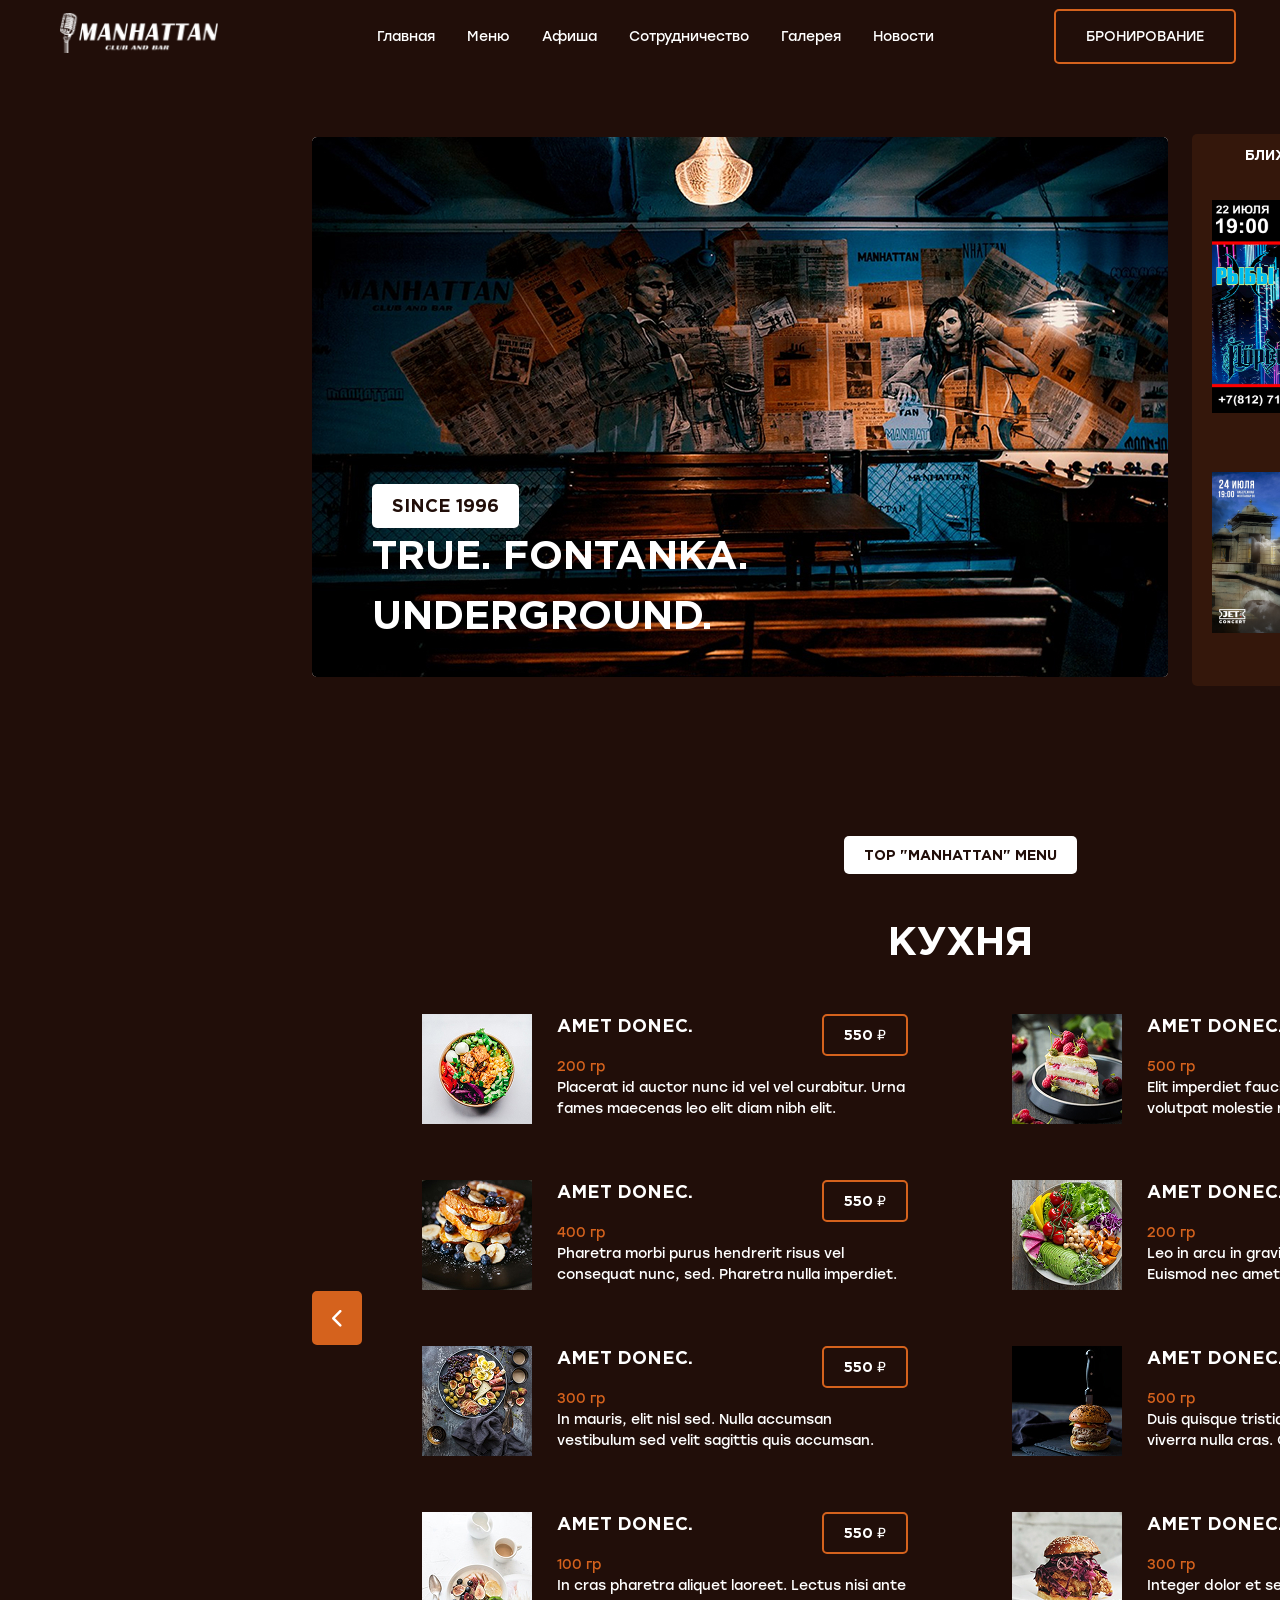
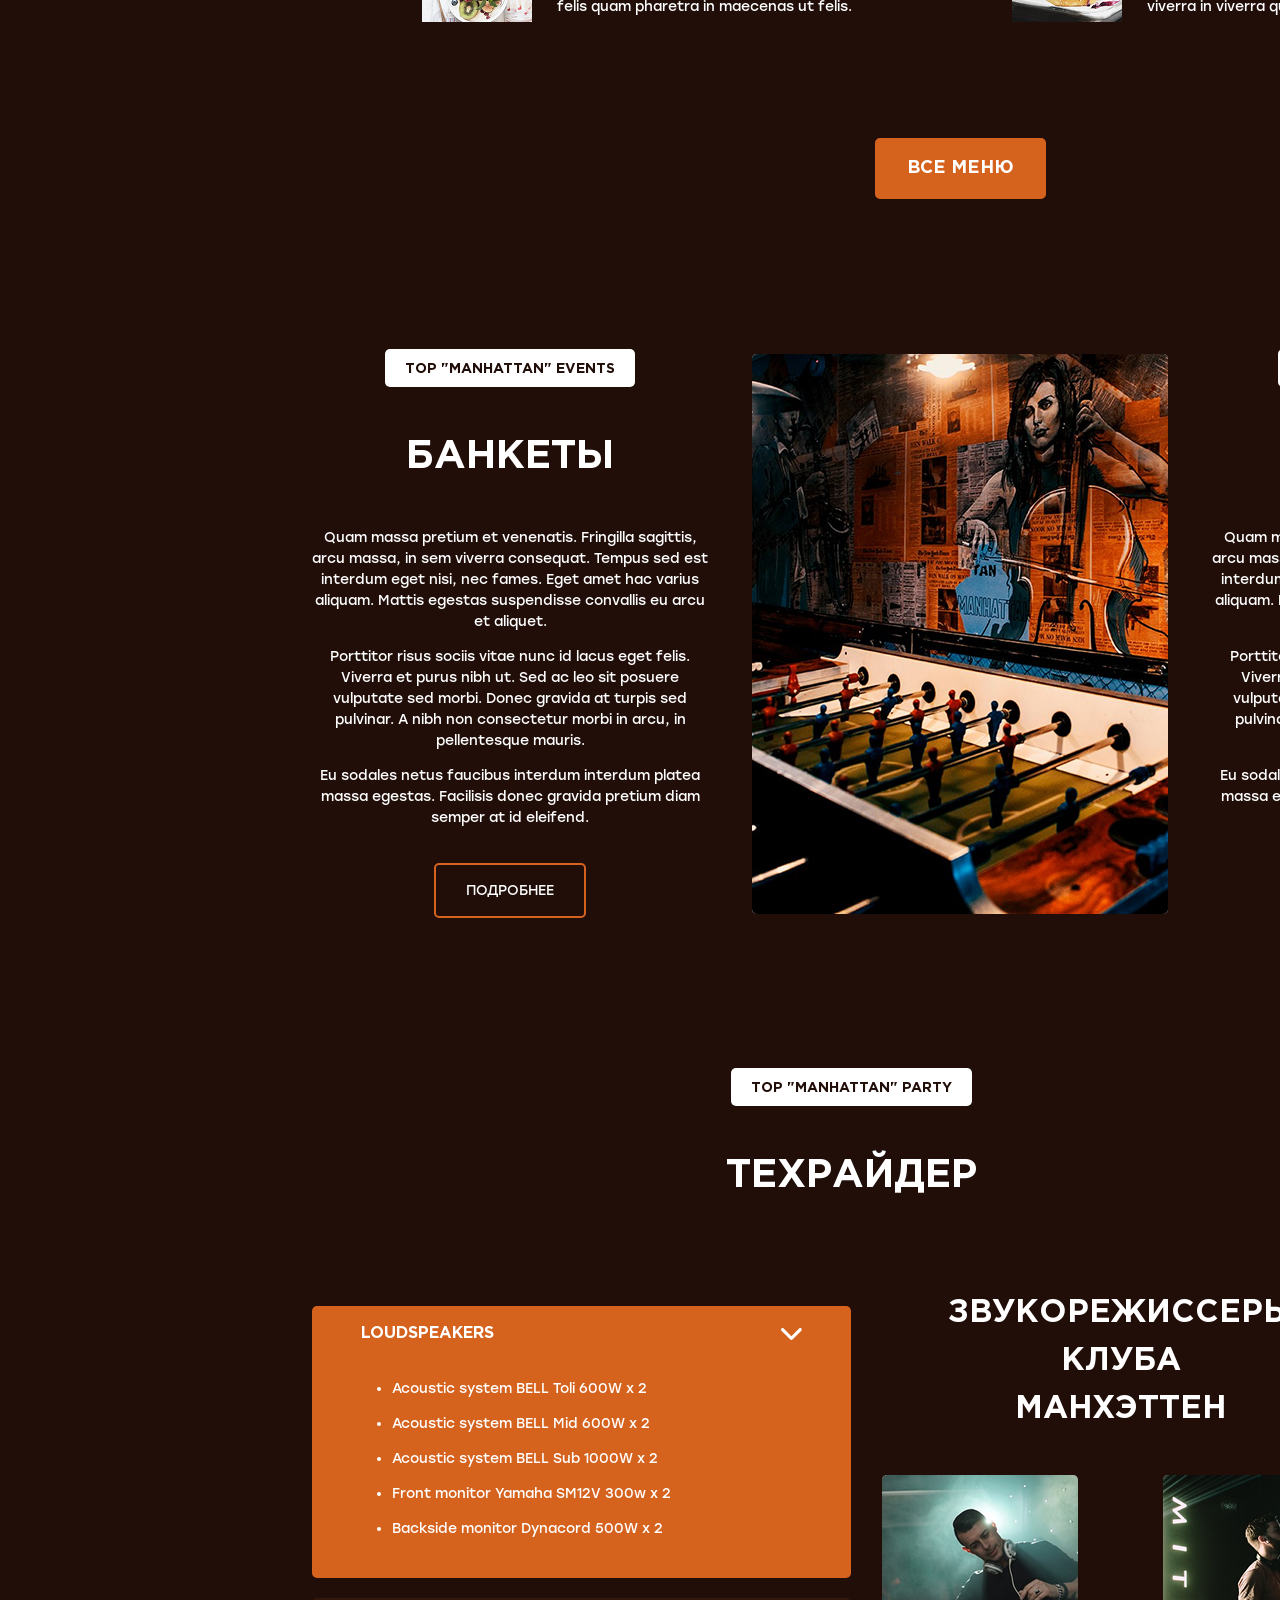
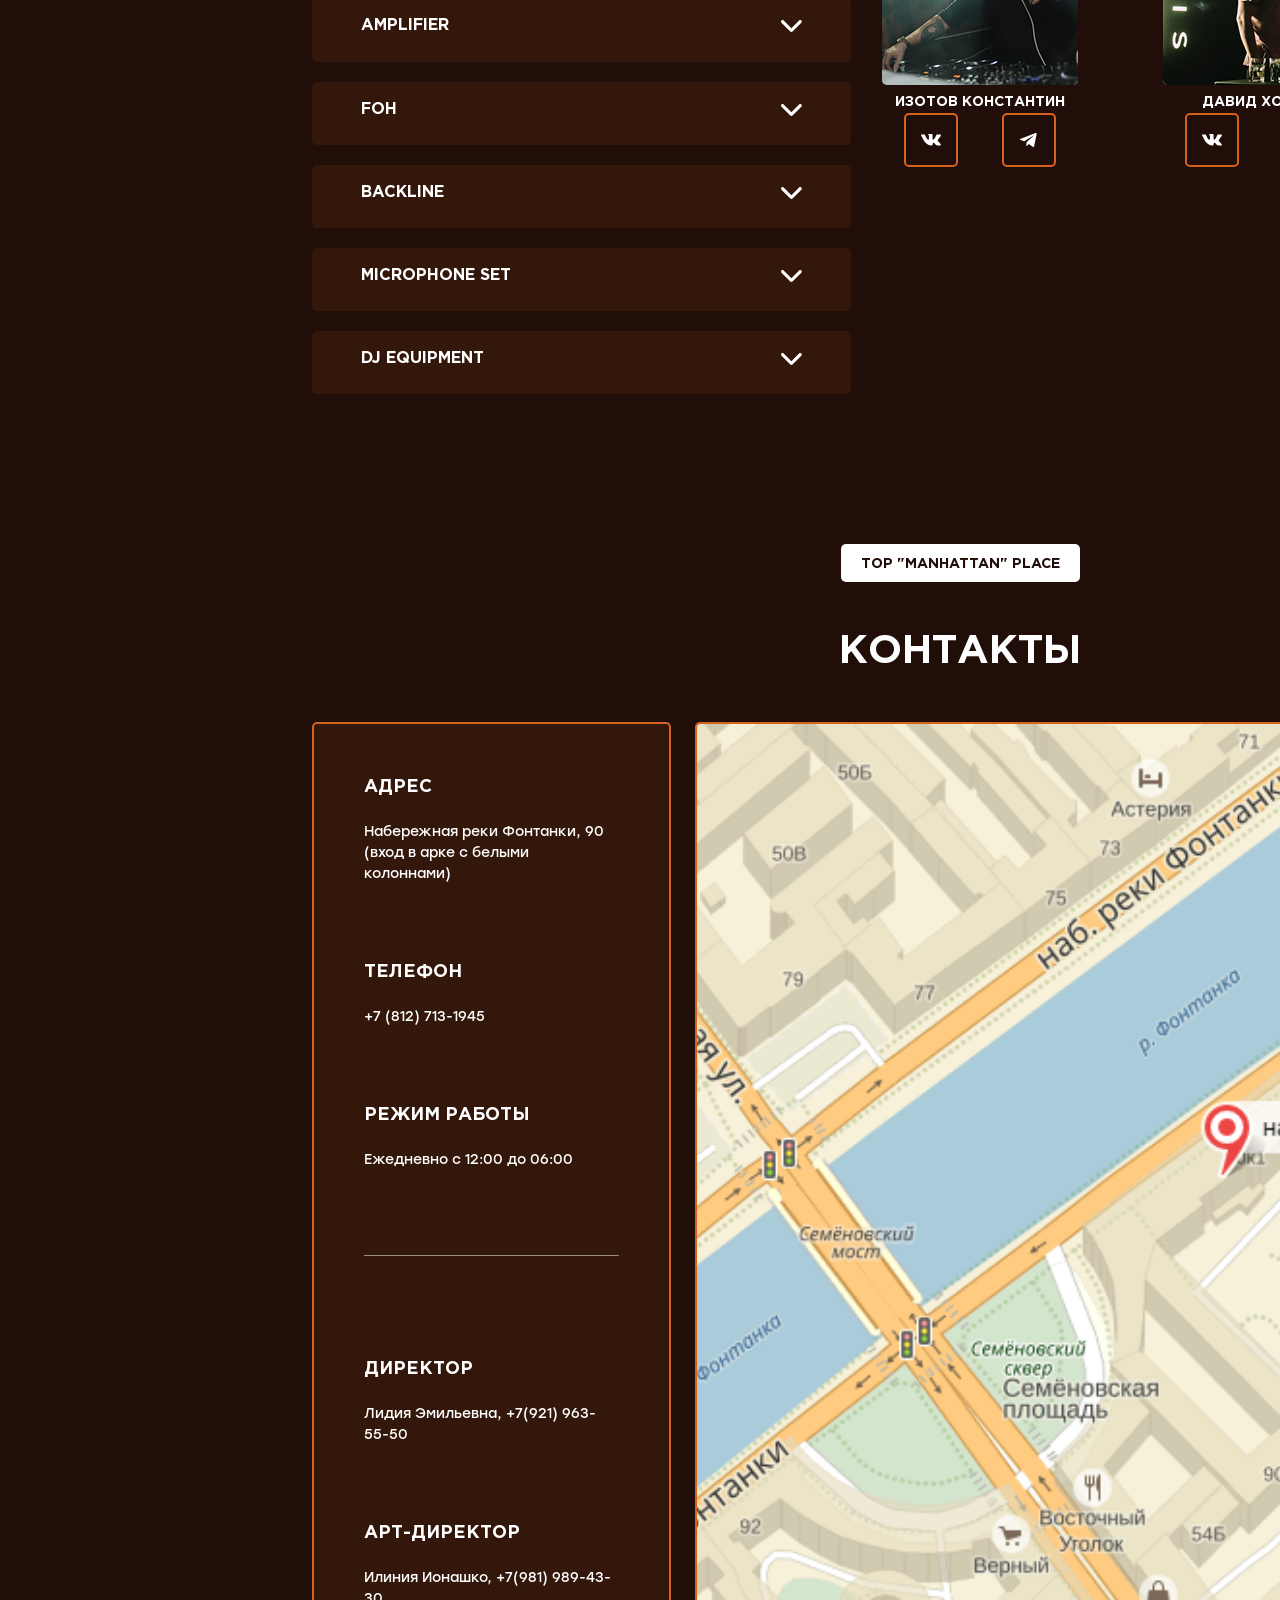
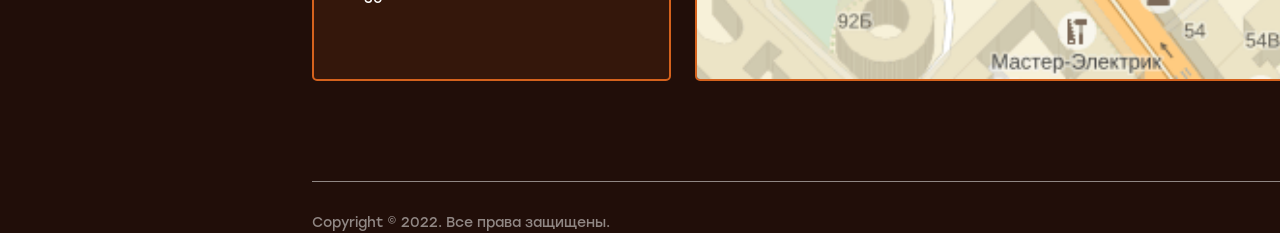
==== index.html @ 4d026101 "button script done + added app + some fixes" ====
<!DOCTYPE html>
<html lang="ru">

<head>
    <meta charset="UTF-8">
    <meta name="viewport" content="width=device-width, initial-scale=1.0">
    <title>Manhattan: Club and Bar</title>
    <link rel="stylesheet" href="styles/style.css">
</head>

<body class="page">
    <main class="container">
        <section id="first-screen" class="first-screen">
            <div class="hide">
                <img class="smooth" src="images/deco-preview.jpg" alt="Interior. Bar and desk.">
                <div class="pos">
                    <div class="banner_first">Since 1996</div>
                    <div class="banner_second">True. Fontanka. Underground.</div>
                </div>
            </div>
            <div class="soonevents">
                <div class="date1">
                    <a href="#" class="datelink">Ближайшие</a>
                </div>
                <div class="date2">
					<a href="#" class="datelink">Скоро</a>
                </div>
				<div class="img_grid">
                    <a href="#"><img class="img" src="images/concert-1.jpg" alt="22 july 'Ryibi', 'Prodam garazh' and 'Yorvet'"></a>
                    <a href="#"><img class="img" src="images/concert-2.jpg" alt="23 july John_alligator"></a>
                    <a href="#"><img class="img" src="images/concert-3.jpg" alt="24 july Fontanka fest"></a>
				    <a href="#"><img class="img" src="images/concert-4.jpg" alt="17 july 'The grace', 'Baken', 'Kustarniye ambizii' and 'Sirius'"></a>
                </div>
            </div>
        </section>



        <section id="kitchen">
            <div class="heading">
                <h2>Top "Manhattan" menu</h2>
                <h3>Кухня</h3>
            </div>
			<div class="flex flex60 nowrap">
				<a class="button arrow_button solid" href="#"><img src="images/arrow-left.svg" alt="Move to left"></a>
				<div class="grid dish-gap little">
					<div class="dish">
						<img src="images/dish-1.jpg" alt="Salad top view">
                        <div>
                            <div class="heading">
                                <span>Amet donec.</span>
                                <span>550 ₽</span>
                            </div>
                            <div class="description">
                                <div class="gramms">200 гр</div>
                                Placerat id auctor nunc id vel vel curabitur. Urna fames maecenas leo elit diam nibh elit.
                            </div>
                        </div>
					</div>
					<div class="dish">
						<img src="images/dish-5.jpg" alt="Strawberry cake">
						<div>
							<div class="heading">
								<span>Amet donec.</span>
								<span>550 ₽</span>
							</div>
						    <div class="description">
							    <div class="gramms">500 гр</div>
					    		Elit imperdiet faucibus euismod tortor risus volutpat molestie morbi sed. Porta ac eu.
						    </div>
                        </div>
					</div>
					<div class="dish">
						<img src="images/dish-7.jpg" alt="Toast with bananas and berries">
						<div>
                            <div class="heading">
                                <span>Amet donec.</span>
								<span>550 ₽</span>
							</div>
                            <div class="description">
                                <div class="gramms">400 гр</div>
							    Pharetra morbi purus hendrerit risus vel consequat nunc, sed. Pharetra nulla imperdiet.
						    </div>
						</div>
					</div>
					<div class="dish">
						<img src="images/dish-4.jpg" alt="Salad top view">
						<div>
                            <div class="heading">
                                <span>Amet donec.</span>
								<span>550 ₽</span>
							</div>
                            <div class="description">
                                <div class="gramms">200 гр</div>
						    	Leo in arcu in gravida vivamus scelerisque non. Euismod nec amet amet egestas nisl iaculis.
						    </div>
						</div>
					</div>
					<div class="dish">
						<img src="images/dish-8.jpg" alt="Nuts and berries">
						<div>
                            <div class="heading">
                                <span>Amet donec.</span>
								<span>550 ₽</span>
							</div>
                            <div class="description">
                                <div class="gramms">300 гр</div>
							    In mauris, elit nisl sed. Nulla accumsan vestibulum sed velit sagittis quis accumsan.
						    </div>
						</div>
					</div>
					<div class="dish">
						<img src="images/dish-3.jpg" alt="Burger with huge meat">
						<div>
                            <div class="heading">
                                <span>Amet donec.</span>
								<span>550 ₽</span>
							</div>
                            <div class="description">
                                <div class="gramms">500 гр</div>
	    						Duis quisque tristique nulla cursus justo, etiam viverra nulla cras. Consectetur eget augue.
		    				</div>
						</div>
					</div>
					<div class="dish">
						<img src="images/dish-6.jpg" alt="Sweet soup">
						<div>
                            <div class="heading">
                                <span>Amet donec.</span>
								<span>550 ₽</span>
							</div>
                            <div class="description">
                                <div class="gramms">100 гр</div>
	    						In cras pharetra aliquet laoreet. Lectus nisi ante felis quam pharetra in maecenas ut felis.
		    				</div>
						</div>
					</div>
					<div class="dish">
						<img src="images/dish-2.jpg" alt="Burger with different components">
						<div>
                            <div class="heading">
                                <span>Amet donec.</span>
								<span>550 ₽</span>
							</div>
                            <div class="description">
                                <div class="gramms">300 гр</div>
					    		Integer dolor et sed tempus non. Adipiscing viverra in viverra quisque pretium. Commodo.
				    		</div>
						</div>
					</div>
				</div>
				<a class="button arrow_button solid" href="#"><img src="images/arrow-right.svg" alt="Move to right"></a>
			</div>
            <div class="flex top96">
                <a class="button text_button solid space" href="#">ВСЕ МЕНЮ</a>
            </div>
        </section>



        <section id="events-and-tourists" class="flex qwrap flex44">
            <article class="card">
                <div class="heading">
                    <h2>Top "Manhattan" events</h2>
                    <h3>Банкеты</h3>
                </div>
                <div class="center description">
                    <p>Quam massa pretium et venenatis. Fringilla sagittis, arcu massa, in sem viverra consequat. Tempus sed est interdum eget nisi, nec fames. Eget amet hac varius aliquam. Mattis egestas suspendisse convallis eu arcu et aliquet.</p>
                    <p>Porttitor risus sociis vitae nunc id lacus eget felis. Viverra et purus nibh ut. Sed ac leo sit posuere vulputate sed morbi. Donec gravida at turpis sed pulvinar. A nibh non consectetur morbi in arcu, in pellentesque mauris.</p>
                    <p>Eu sodales netus faucibus interdum interdum platea massa egestas. Facilisis donec gravida pretium diam semper at id eleifend.</p>
                </div>
                <div class="flex top35">
                    <a class="button text_button" href="#">Подробнее</a>
                </div>
            </article>
            <img class="smooth hide" src="images/deco-leisure.jpg" alt="Mini football. On back wall with graffiti.">
            <article class="card">
                <div class="heading">
                    <h2>Top "Manhattan" tourists</h2>
                    <h3>Туристы</h3>
                </div>
                <div class="center description">
                    <p>Quam massa pretium et venenatis. Fringilla sagittis, arcu massa, in sem viverra consequat. Tempus sed est interdum eget nisi, nec fames. Eget amet hac varius aliquam. Mattis egestas suspendisse convallis eu arcu et aliquet.</p>
                    <p>Porttitor risus sociis vitae nunc id lacus eget felis. Viverra et purus nibh ut. Sed ac leo sit posuere vulputate sed morbi. Donec gravida at turpis sed pulvinar. A nibh non consectetur morbi in arcu, in pellentesque mauris.</p>
                    <p>Eu sodales netus faucibus interdum interdum platea massa egestas. Facilisis donec gravida pretium diam semper at id eleifend.</p>
                </div>
                <div class="flex top35">
                    <a class="button text_button" href="#">Подробнее</a>
                </div>
            </article>
        </section>



        <section id="rider" class="lessercont">
            <div class="heading">
                <h2>Top "Manhattan" party</h2>
                <h3>Техрайдер</h3>
            </div>
            <div class="flex base-up between">
                <div class="flex vertical space rider-fix-size">
                    <div class="flex vertical active smooth">
                        <div class="flex">
                            <p>Loudspeakers</p>
                            <img class="fake" src="images/arrow-down.svg" alt="Open that list">
                        </div>
                        <ul>
                            <li>Acoustic system BELL Toli 600W x 2</li>
                            <li>Acoustic system BELL Mid 600W x 2</li>
                            <li>Acoustic system BELL Sub 1000W x 2</li>
                            <li>Front monitor Yamaha SM12V 300w x 2</li>
                            <li>Backside monitor Dynacord 500W x 2</li>
                        </ul>
                    </div>
                    <div class="flex vertical inactive smooth">
                        <div class="flex">
                            <p>Amplifier</p>
                            <img class="fake" src="images/arrow-down.svg" alt="Open that list">
                        </div>
                    </div>
                    <div class="flex vertical inactive smooth">
                        <div class="flex">
                            <p>FOH</p>
                            <img class="fake" src="images/arrow-down.svg" alt="Open that list">
                        </div>
                    </div>
                    <div class="flex vertical inactive smooth">
                        <div class="flex">
                            <p>Backline</p>
                            <img class="fake" src="images/arrow-down.svg" alt="Open that list">
                        </div>
                    </div>
                    <div class="flex vertical inactive smooth">
                        <div class="flex">
                            <p>Microphone set</p>
                            <img class="fake" src="images/arrow-down.svg" alt="Open that list">
                        </div>
                    </div>
                    <div class="flex vertical inactive smooth">
                        <div class="flex">
                            <p>DJ equipment</p>
                            <img class="fake" src="images/arrow-down.svg" alt="Open that list">
                        </div>
                    </div>
                </div>
                <div>
                    <div class="center">
                        <h4>
                            <div>
                                Звукорежиссеры
                            </div>
                            <div>
                                клуба
                            </div>
                            <div>
                                манхэттен
                            </div>
                        </h4>
                    </div>
                    <div class="flex flex24">
                        <article class="disp-inline">
                            <img class="smooth" src="images/actor-1.jpg" alt="Young man">
                            <div class="center">
                                Изотов Константин
                            </div>
                            <div class="flex">
                                <a class="button icon_button" href="#"><img src="images/icon-vk.svg" alt="VK"></a>
                                <a class="button icon_button" href="#"><img src="images/icon-tg.svg" alt="TG"></a>
                            </div>
                        </article>
                        <article class="disp-inline">
                            <img class="smooth" src="images/actor-2.jpg" alt="Young man with huge beard">
                            <div class="center">
                                Давид Хозиев
                            </div>
                            <div class="flex">
                                <a class="button icon_button" href="#"><img src="images/icon-vk.svg" alt="VK"></a>
                                <a class="button icon_button" href="#"><img src="images/icon-tg.svg" alt="TG"></a>
                            </div>
                        </article>
                    </div>
                </div>
            </div>
        </section>
    </main>

    <footer class="container">
        <div class="heading">
            <h2>Top "Manhattan" place</h2>
            <h3>Контакты</h3>
        </div>
        <div class="flex flex24">
            <div class="contacts">
                <div>
                    <span>Адрес</span>
                    <span>Набережная реки Фонтанки, 90 (вход в арке с белыми колоннами)</span>
                </div>
                <div>
                    <span>телефон</span>
                    <span>+7 (812) 713-1945</span>
                </div>
                <div>
                    <span>режим работы</span>
                    <span>Ежедневно с 12:00 до 06:00</span>
                </div>
                <div class="line"></div>
                <div>
                    <span>директор</span>
                    <span>Лидия Эмильевна, +7(921) 963-55-50</span>
                </div>
                <div class="last">
                    <span>арт-директор</span>
                    <span>Илиния Ионашко, +7(981) 989-43-30</span>
                </div>
            </div>
            <img class="contacts" src="images/map.png" alt="Position of club. Club is on 'Naberezhnoy reki Fontanki, 90k1'">
        </div>
        <div class="copyrights">
    		<div>
	    	Copyright © 2022. Все права защищены.
		    </div>
		    <div>
            Разработано d-e-n.ru
		    </div>
		</div>
	</footer>

    <header class="">
        <nav class="flex container">
			<h1><a href="#"><img src="images/logo.svg" alt="Logo" width="158" height="40"></a></h1>
            <ul class="hide">
                <li><a href="#first-screen" class="links">Главная</a></li>
                <li><a href="#kitchen" class="links">Меню</a></li>
                <li><a href="#" class="links">Афиша</a></li>
                <li><a href="#" class="links">Сотрудничество</a></li>
                <li><a href="#" class="links">Галерея</a></li>
                <li><a href="#" class="links">Новости</a></li>
            </ul>
            <a class="button text_button book-but" href="#">Бронирование</a>
        </nav>
    </header>

    <div class="apps" hidden>
        <section class="app">
            <div class="app-wrap">
                <h3 class="app-title">
                    Бронирование
                </h3>
            </div>
            <form action="" class="app-form">
                <input class="app-inp" type="text" placeholder="ФИО">
                <input class="app-inp" type="tel" placeholder="Телефон">
                <input class="app-inp" type="email" placeholder="Почта">
                <button class="app-but button">Забронировать</button>
            </form>
        </section>
    </div>
    <script src="js/script.js"></script>
</body>

</html>
---- styles/style.css ----
@font-face {
    font-family: 'Stolzl';
    src: url('../fonts/stolzl_regular.otf');
    font-weight: normal;
    font-style: normal;
    font-display: swap;
}

@font-face {
    font-family: 'Gotham Pro';
    src: url('../fonts/gothampro_bold.ttf');
    font-weight: bold;
    font-style: normal;
    font-display: swap;
}

@font-face {
    font-family: 'Gotham Pro';
    src: url('../fonts/gothampro_black.ttf');
    font-weight: 900;
    font-style: normal;
    font-display: swap;
}

@font-face {
    font-family: 'Gotham Pro Black';
    src: url('../fonts/gothampro_black.ttf');
    font-weight: 400;
    font-style: normal;
    font-display: swap;
}

*{
    line-height: 150%;
}

header{
    position: fixed;
    top: 0;
    /* height: 0; */
    width: 100%;
    background-color: #210E09;
}

.inactive:hover, .button:hover{
    background-color: #e48b54;
    border-color: #210E09;
    transition: background-color 0.2s ease 0s, border-color 0.2s ease 0s;
}

a{
    display: block;
}

div.space{
    margin-top: 60px;
}

.button.space{
    margin-top: 20px;
}

.flex.space{
    gap: 20px
}

.flex{
    display: flex;
    justify-content: space-around;
    align-items: center;
}

.flex.vertical{
    flex-direction: column;
    justify-content: space-between;
}

.flex.vertical.smooth{
    text-align: start;
}

.flex > p{
    width: 60%;
}

.active{
    background-color: #D5621D;
}

.inactive{
    background-color: #D5621D1A;
    width: 100%;
    height: 67px;
}

.fake{
    cursor: pointer;
}

.flex.vertical div{
    width: 100%;
}

.first-screen{
    display: flex;
    justify-content: space-between;
    align-items: center;
    /* align-items: center; */
    gap: 24px;
    flex-basis: 50%;
    margin-top: 134px;
}

.stat-height{
    height: 542px;
    /* object-fit: cover; */
}

.first-screen img{
    object-fit: scale-down;
}

section, footer.container{
    margin-top: 150px;
}

section{
    justify-self: center;
}

.container {
    width: 1296px;
    margin: 0 auto;
}

header.container{
    width: auto;
}

.lessercont{
    width: 1078px;
}

body{
    margin: 0;
    font-family: 'Stolzl', sans-serif;
    background-color: #210E09;
    color: #ffffff;
    text-transform: uppercase;
    width: 1920px;
    letter-spacing: 5%;
}

.card{
    width: 400px;
}

.grid{
    display: grid;
    grid-template-columns: 1fr 1fr;
    gap: 20px;
}

.flex24{
    gap: 24px;
}

.flex44{
    gap: 44px
}

.flex60{
    gap: 60px;
}

.top35{
    margin-top: 35px;
}

.top96{
    margin-top: 96px;
}

.top35 .text_button{
    font-style: normal;
}

.between{
    justify-content: space-between;
}

.pos{
    position: relative ;
    height: 0;
    /* width: 50%; */
    /* transform-origin: bottom left; */
    /* transform: translate(60px, -200px); */
    bottom: 200px;
    left: 60px;
}

.banner_first{
    font-family: 'Gotham Pro', sans-serif;
    font-weight: bold;
    color: #210E09;
    background-color: white;
    border-radius: 5px;
    padding: 10px 20px 7px;
    font-size: 18px;
    text-align: center;
    width: fit-content;
}

.banner_second{
    font-family: 'Gotham Pro', sans-serif;
    font-weight: 400;
    color: #FFFFFF;
    /* padding: 10px 20px 7px; */
    font-size: 40px;
    width: 80%;
}

.banner{
    width: 50%;
}

.p100{
    width: 100%;
}

.soonevents{
    display: grid;
    /* width: 22%; */
    grid-template-columns: 1fr 1fr;
    grid-template-areas:
    "date1 date2"
    "img img"
    "img img";
}

.date1{
    grid-area: date1;
    border-top-right-radius: 5px;
    border-top-left-radius: 5px;
    background-color: #D5621D1A;
    padding: 12px 10px 7px;
}

.date2{
    grid-area: date2;
    border-top-right-radius: 5px;
    border-top-left-radius: 5px;
    background-color: #D5621D0D;
    padding: 12px 10px 7px;
}

.img{
    width: 90%;
}

.img_grid{
    display: grid;
    grid-template-columns: 1fr 1fr;
    gap: 20px;
    grid-area: img;
    border-bottom-left-radius: 5px;
    border-bottom-right-radius: 5px;
    background-color: #D5621D1A;
    justify-items: center;
    align-items: center;
    padding: 20px;
}

.wrap{
	flex-wrap: wrap;
}

.img_box{
	display: flex;
}

.button{
    display: inline-block;
    font-family: 'Stolzl', sans-serif;
    font-size: 14px;
    color: #ffffff;
    border: 2px solid #D5621D;
    border-radius: 5px;
    /* gap: 10px; */
    /* gap: 10px; */
    cursor: pointer;
    text-decoration: none;
    text-align: center;
    padding: 10px 20px 7px;
}

.text_button{
    font-family: 'Stolzl', sans-serif;
    font-weight: 400;
    padding: 15px 30px;
}

.icon_button{
    padding: 5px;
    width: 40px;
    height: 40px;
    display: grid;
    align-content: center;
    justify-content: center;
}

.arrow_button{
    padding: 0;
    width: 50px;
    height: 50px;
    display: grid;
    align-content: center;
    justify-content: center;
}

.solid{
    font-family: 'Gotham Pro', sans-serif;
    font-weight: bold;
    font-size: 18px;
    background-color: #D5621D;
}

.links{
    color: #ffffff;
    font-weight: 400;
    font-style: normal;
    font-size: 14px;
    letter-spacing: 0%;
    text-decoration: none;
    text-transform: none;
}

.datelink{
    font-family: 'Gotham Pro', sans-serif;
    color: #ffffff;
    font-weight: 400;
    font-style: normal;
    font-size: 14px;
    letter-spacing: 0%;
    text-decoration: none;
    text-align: center;
}

.text{
    font-size: 14px;

}

nav{
    display: inline-block;
}

nav ul li{
    display: inline-block;
}

nav ul{
    display: flex;
    gap: 2em;
}

nav ul{
    display: flex;
    gap: 2em;
}

main ul{
    display: grid;
}

main ul li{
    text-decoration: none;
}

section > .heading, section > article > .heading, footer > .heading{
	width: 100%;
    margin: auto auto;
    text-align: center;
}

article.card{
    align-self: flex-start;
}

article.card{
    align-self: flex-start;
}

.heading > h2{
    font-family: 'Gotham Pro', sans-serif;
    font-weight: bold;
    display: inline-block;
    color: #210E09;
    background-color: white;
    border-radius: 5px;
    padding: 10px 20px 7px;
    font-size: 14px;
    text-align: center;
    /* line-height: 100%; */
    margin: 0 0;
    /* line-height: 100%; */
    margin: 0 0;
}

.heading > h3{
    font-family: 'Gotham Pro', sans-serif;
    font-weight: 400;
    color: white;
    font-size: 40px;
    text-align: center;
}

.dish{
    display: flex;
    gap: 25px;
	width: 486px;
}

.dish-gap{
    gap: 56px 104px;
}

.description{
	text-transform: none;
    font-size: 14px;
    /* display: inline-block; */
    letter-spacing: 0%;
}

.gramms{
    color: #D5621D;
    display: block;
}

.dish .heading{
    display: flex;
    justify-content: space-between;
}

.dish .heading span{
    font-family: 'Gotham Pro', sans-serif;
    font-size: 18px;
    display: inline-block;
    padding: auto;
}

.dish .heading span + span{
    font-family: 'Gotham Pro', sans-serif;
    border: 2px solid #D5621D;
    border-radius: 5px;
    display: inline-block;
    padding: 10px 20px 7px;
    font-size: 14px;
}

.square{
    width: 50px;
    height: 50px;
}

.disp-block{
    display: block;
}

.disp-flex{
    display:flex;
}

.disp-inline{
    display: inline-block;
}

.smooth{
    border-radius: 5px;
}

.center{
    text-align: center;
}

.line{
    margin-top: 10px;
    padding-top: 45px;
    border-top: #ffffff 1px solid;
    opacity: 50%;
}

div.contacts div{
    margin-bottom: 35px;
}

div.contacts div.last{
    margin-bottom: 0px;
}

.copyrights{
    margin-top: 100px;
    padding-top: 30px;
    border-top: #ffffff 1px solid;
	display: flex;
	justify-content: space-between;
    opacity: 50%;
}

.copyrights div{
    text-transform: none;
    font-family: 'Stolzl', sans-serif;
    font-weight: 400;
    font-size: 14px;
}

.contacts{
    border: 2px solid #D5621D;
    background-color: #D5621D1A;
    border-radius: 5px;
    display: flex;
    flex-direction: column;
    gap: 20px;
    justify-content: space-between;
    align-self: stretch;
}

div.contacts{
    padding: 50px;
}

.contacts div span{
    font-family: 'Gotham Pro', sans-serif;
    font-size: 18px;
    font-weight: bold;
    display: block;
    margin-bottom: 20px;
}

.contacts div span + span{
    font-family: 'Stolzl', sans-serif;
    font-weight: 400;
    text-transform: none;
    margin-top: 10px;
    font-size: 14px;
}

h1{
    font-size: medium;
}

h4{
    font-family: 'Gotham Pro', sans-serif;
    font-weight: 400;
    font-style: Black;
    font-size: 32px;
    letter-spacing: 5%;
    text-align: center;
    text-transform: uppercase;
}



.vertical p{
    font-family: 'Gotham Pro', sans-serif;
    font-weight: 700;
}

.vertical li{
    font-family: 'Stolzl', sans-serif;
    text-transform: none;
    font-weight: 400;
    padding-right: 71px;
    font-size: 14px;
    letter-spacing: 0;
    margin-bottom: 1em;
}

.base-up{
    align-items: flex-start;
    justify-content: space-between;
}

.base-up > div{
    flex-basis: 70%;
}

.rider-fix-size{
    width: 526px;
    height: 688px;
}

div.flex.vertical.active ul{
    align-self: flex-start;
    margin-left: 40px;
    margin-bottom: 25px;
}

img.contacts{
    object-fit: cover;
    width: 100%;
}

div.dish div.heading > span{
    text-transform: uppercase;
}

div.flex.flex24 div.center{
    font-family: 'Gotham Pro', sans-serif;
    font-weight: 700;
    font-style: bold;
    font-size: 14px;
    letter-spacing: 5%;
    text-align: center;
    text-transform: uppercase;
}

.nowrap{
    flex-wrap: nowrap;
}

.little{
    flex-shrink: 1;
}

.kitchen{
    margin-top: 120px;
}

.apps{
    position: fixed;
    top: 0;
    left: 0;
    width: 100%;
    height: 100%;
    background-color: rgba(58, 60, 65, 0.7);
}

.app{
    position: absolute;
    top: 50%;
    left: 50%;
    transform: translate(-50%, -50%);
    max-width: 800px;
    width: 100%;
    padding: 50px 20px;
    display: flex;
    justify-content: center;
    align-items: center;
    column-gap: 64px;
    background-color: #D5621D;
    color: #FFFFFF;
    border-radius: 15px;
}

.app-title{
    font-size: 36px;
}

.app-form{
    width: 500px;
    display: flex;
    flex-direction: column;
    row-gap: 10px;
}

.app-wrap{

}

.app-inp{

}

.app-but{
    
}

@media (max-width: 500px) {
    body{
        width: 1vw;
    }

    .container, .lessercont{
        width: 400px;
        /* justify-items: center; */
    }

    .flex{
        flex-wrap: wrap;
    }

    .grid{
        display: flex;
        flex-direction: column;
    }

    img.contacts{
        object-fit: cover;
        width: 100%;
    }

    header ul{
        width: 10%;
    }

    div.flex.vertical.active ul{
        align-self: flex-start;
        margin-left: 10px;
        margin-bottom: 25px;
    }

    div.center.description{
        width: 400px
    }

    .hide{
        visibility: hidden;
        width: 0;
    }
/* 
    body{
        margin-left: auto;
        margin-right: auto;
    } */
}
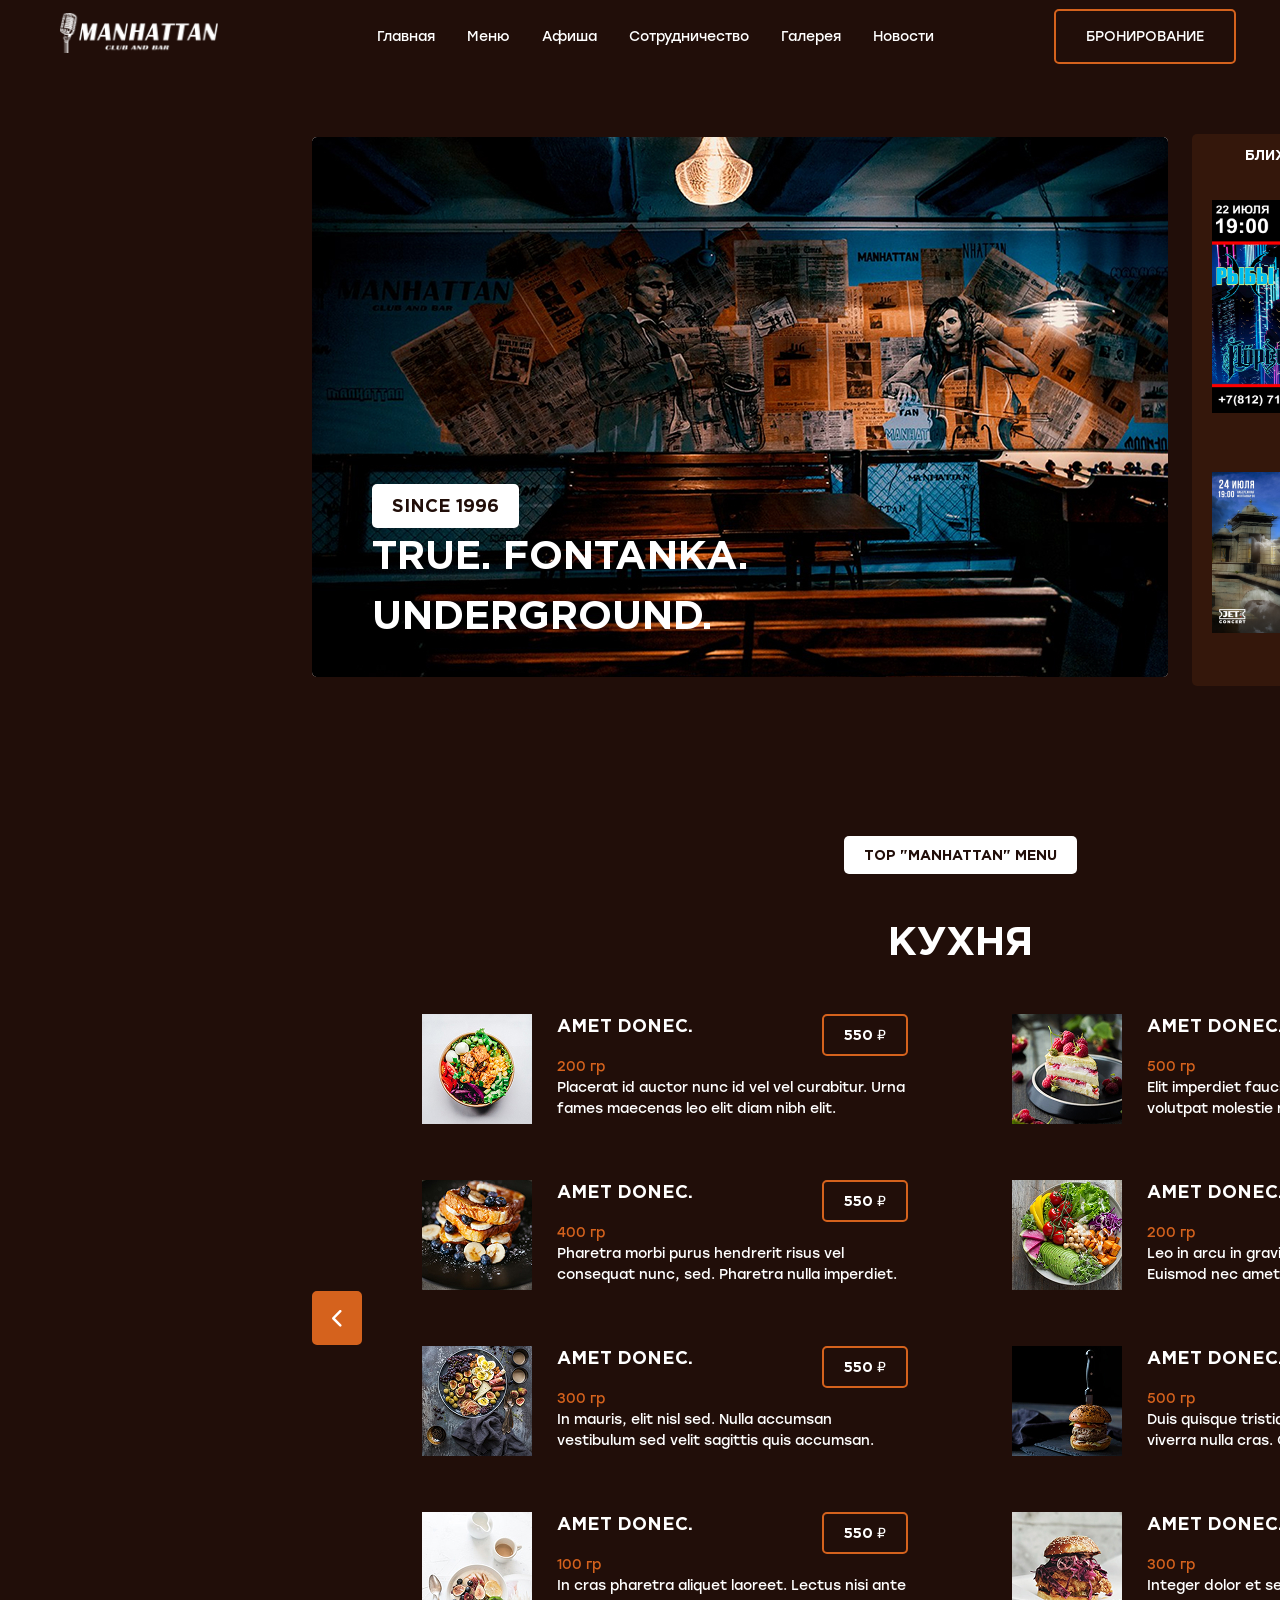
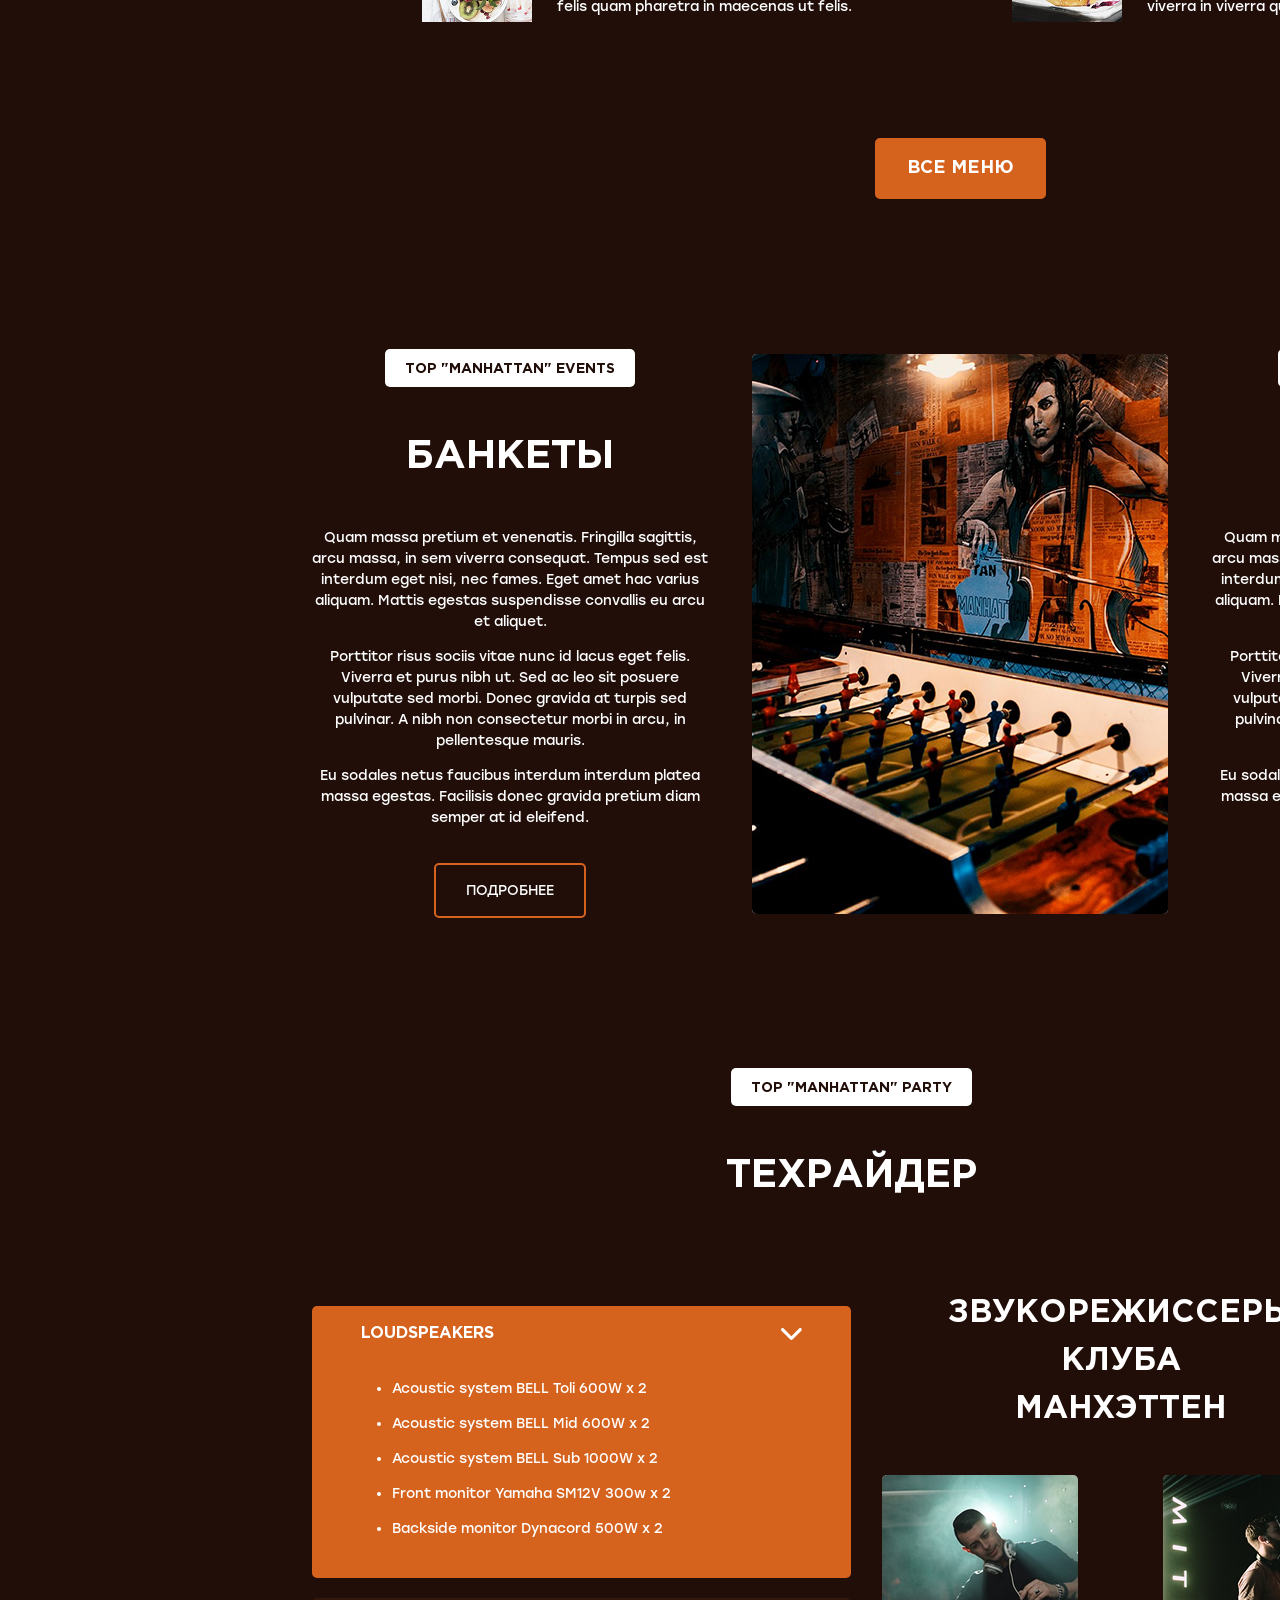
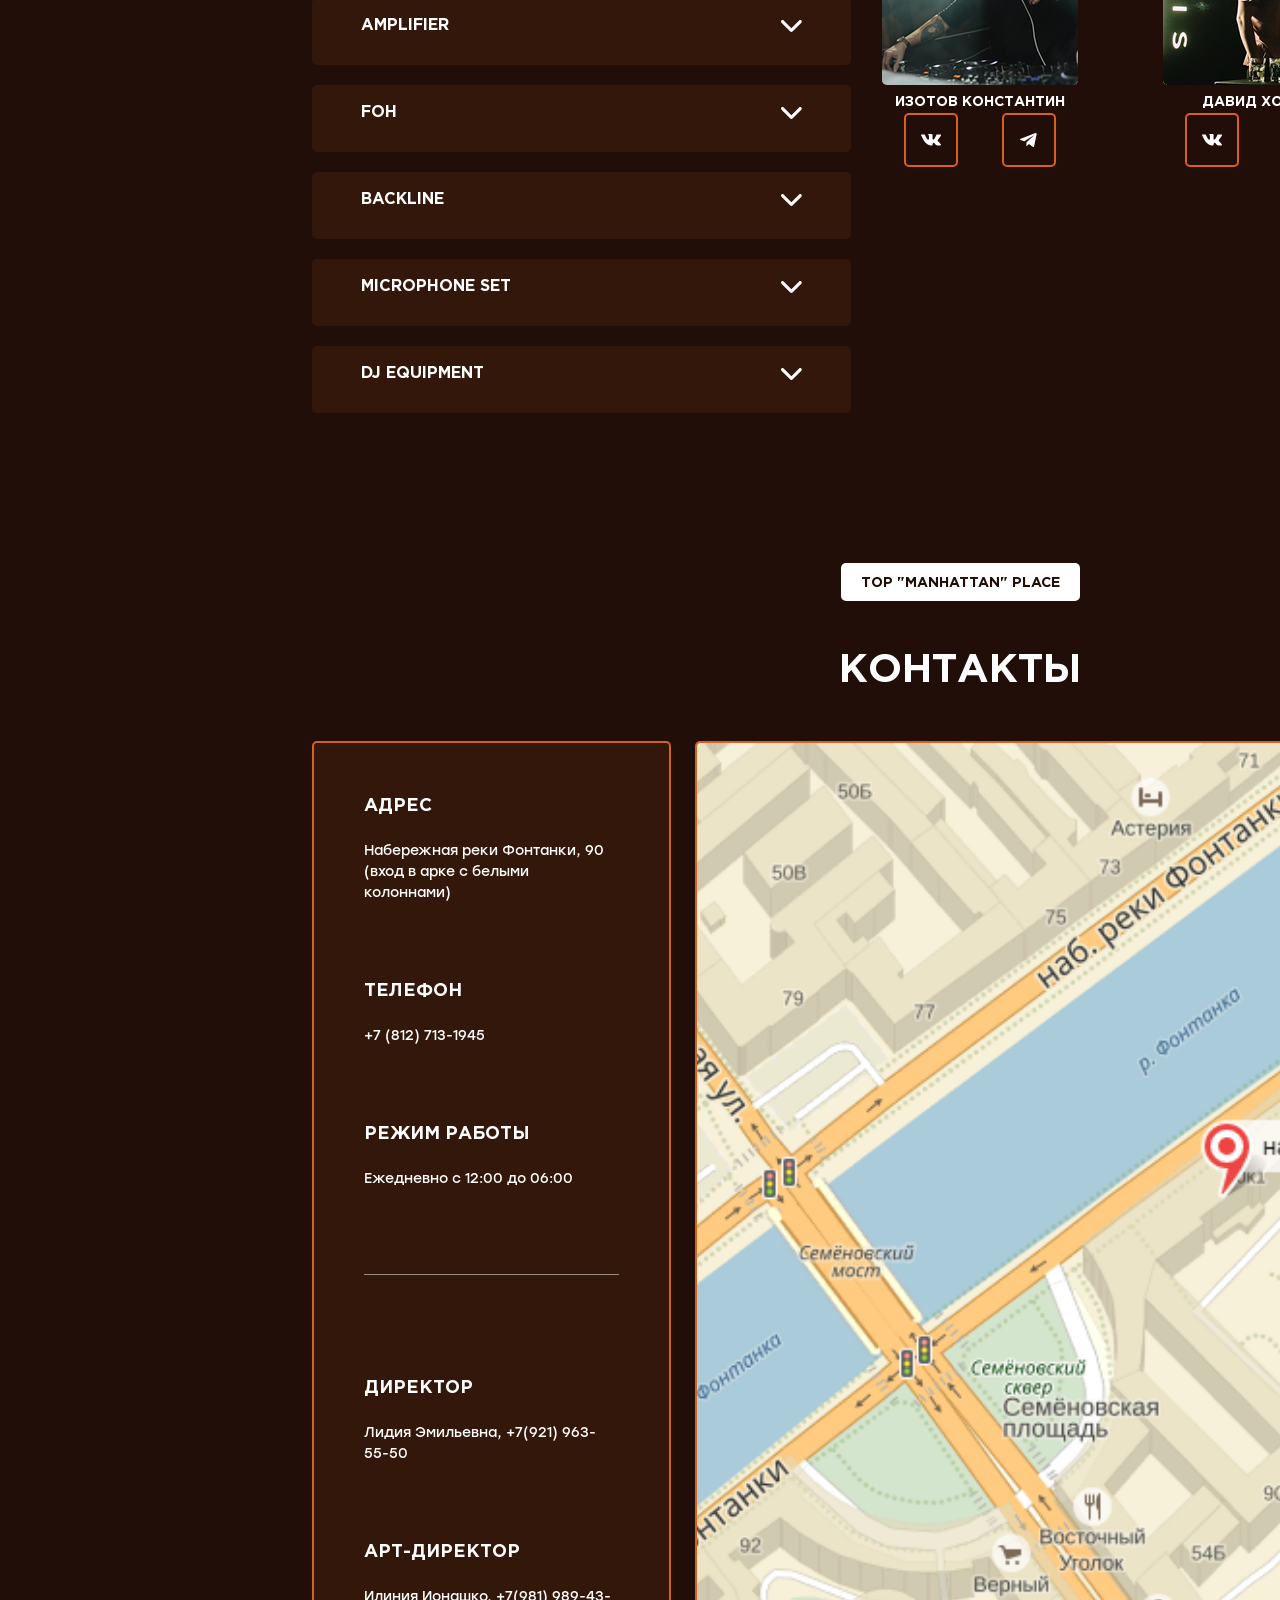
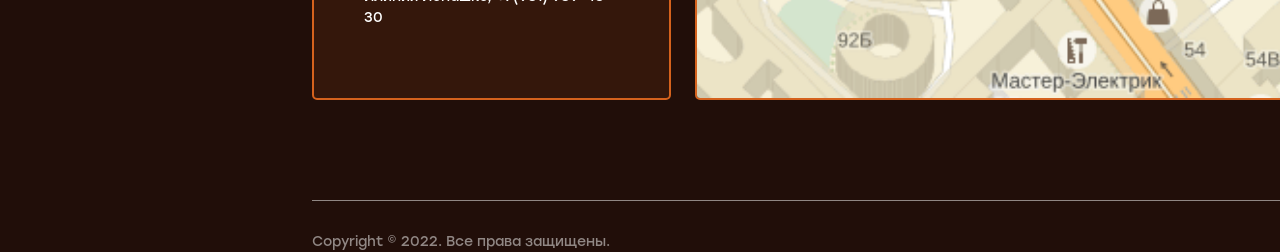
==== commit 32109cbe: "adaptive" ====
--- a/index.html
+++ b/index.html
@@ -198,7 +198,7 @@
                 <h3>Техрайдер</h3>
             </div>
             <div class="flex base-up between">
-                <div class="flex vertical space rider-fix-size">
+                <div class="flex vertical space rider-fix-size mob-center">
                     <div class="flex vertical active smooth">
                         <div class="flex">
                             <p>Loudspeakers</p>
--- a/styles/style.css
+++ b/styles/style.css
@@ -291,7 +291,7 @@
     cursor: pointer;
     text-decoration: none;
     text-align: center;
-    padding: 10px 20px 7px;
+    padding: 1em 2em 0.5em;
 }
 
 .text_button{
@@ -587,7 +587,7 @@
 
 .rider-fix-size{
     width: 526px;
-    height: 688px;
+    /* height: 688px; */
 }
 
 div.flex.vertical.active ul{
@@ -638,7 +638,7 @@
 
 .app{
     position: absolute;
-    top: 50%;
+    top: 40%;
     left: 50%;
     transform: translate(-50%, -50%);
     max-width: 800px;
@@ -673,15 +673,24 @@
 }
 
 .app-but{
-    
+    /* background-color: #D5621D; */
+    color: #210E09;
+    border-color: #210E09;
 }
 
 @media (max-width: 500px) {
     body{
-        width: 1vw;
-    }
-
-    .container, .lessercont{
+        width: 400px;
+    }
+
+    .app{
+    }
+
+    .between{
+        align-content: center;
+    }
+
+    header.container, .container, .lessercont{
         width: 400px;
         /* justify-items: center; */
     }
@@ -698,6 +707,15 @@
     img.contacts{
         object-fit: cover;
         width: 100%;
+    }
+
+    header h1{
+        visibility: hidden;
+    }
+
+    header{
+        left: 0;
+        width: 50%;
     }
 
     header ul{
@@ -717,6 +735,19 @@
     .hide{
         visibility: hidden;
         width: 0;
+        height: 0;
+    }
+
+    .dish{
+	    width: 90%;
+    }
+
+    .dish img{
+        object-fit: contain;
+    }
+
+    .heading span + span{
+        width: 4em;
     }
 /* 
     body{
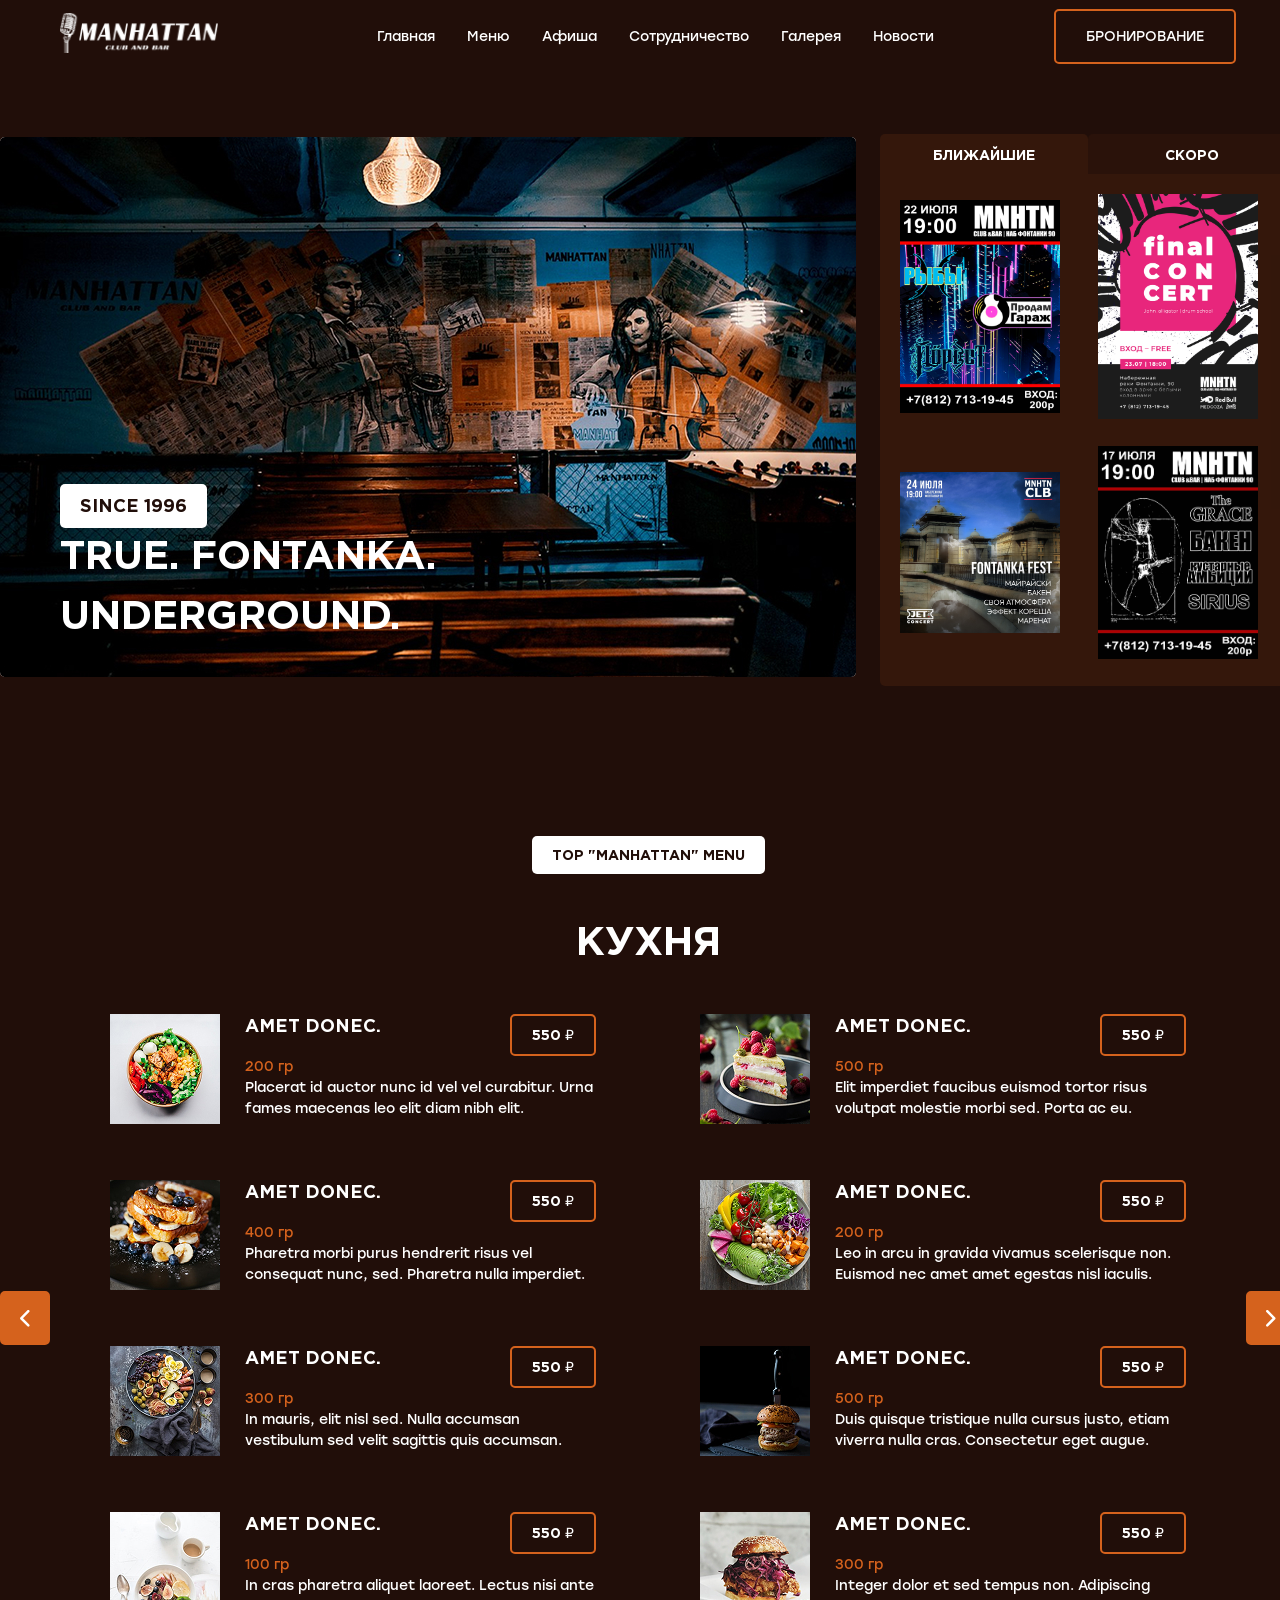
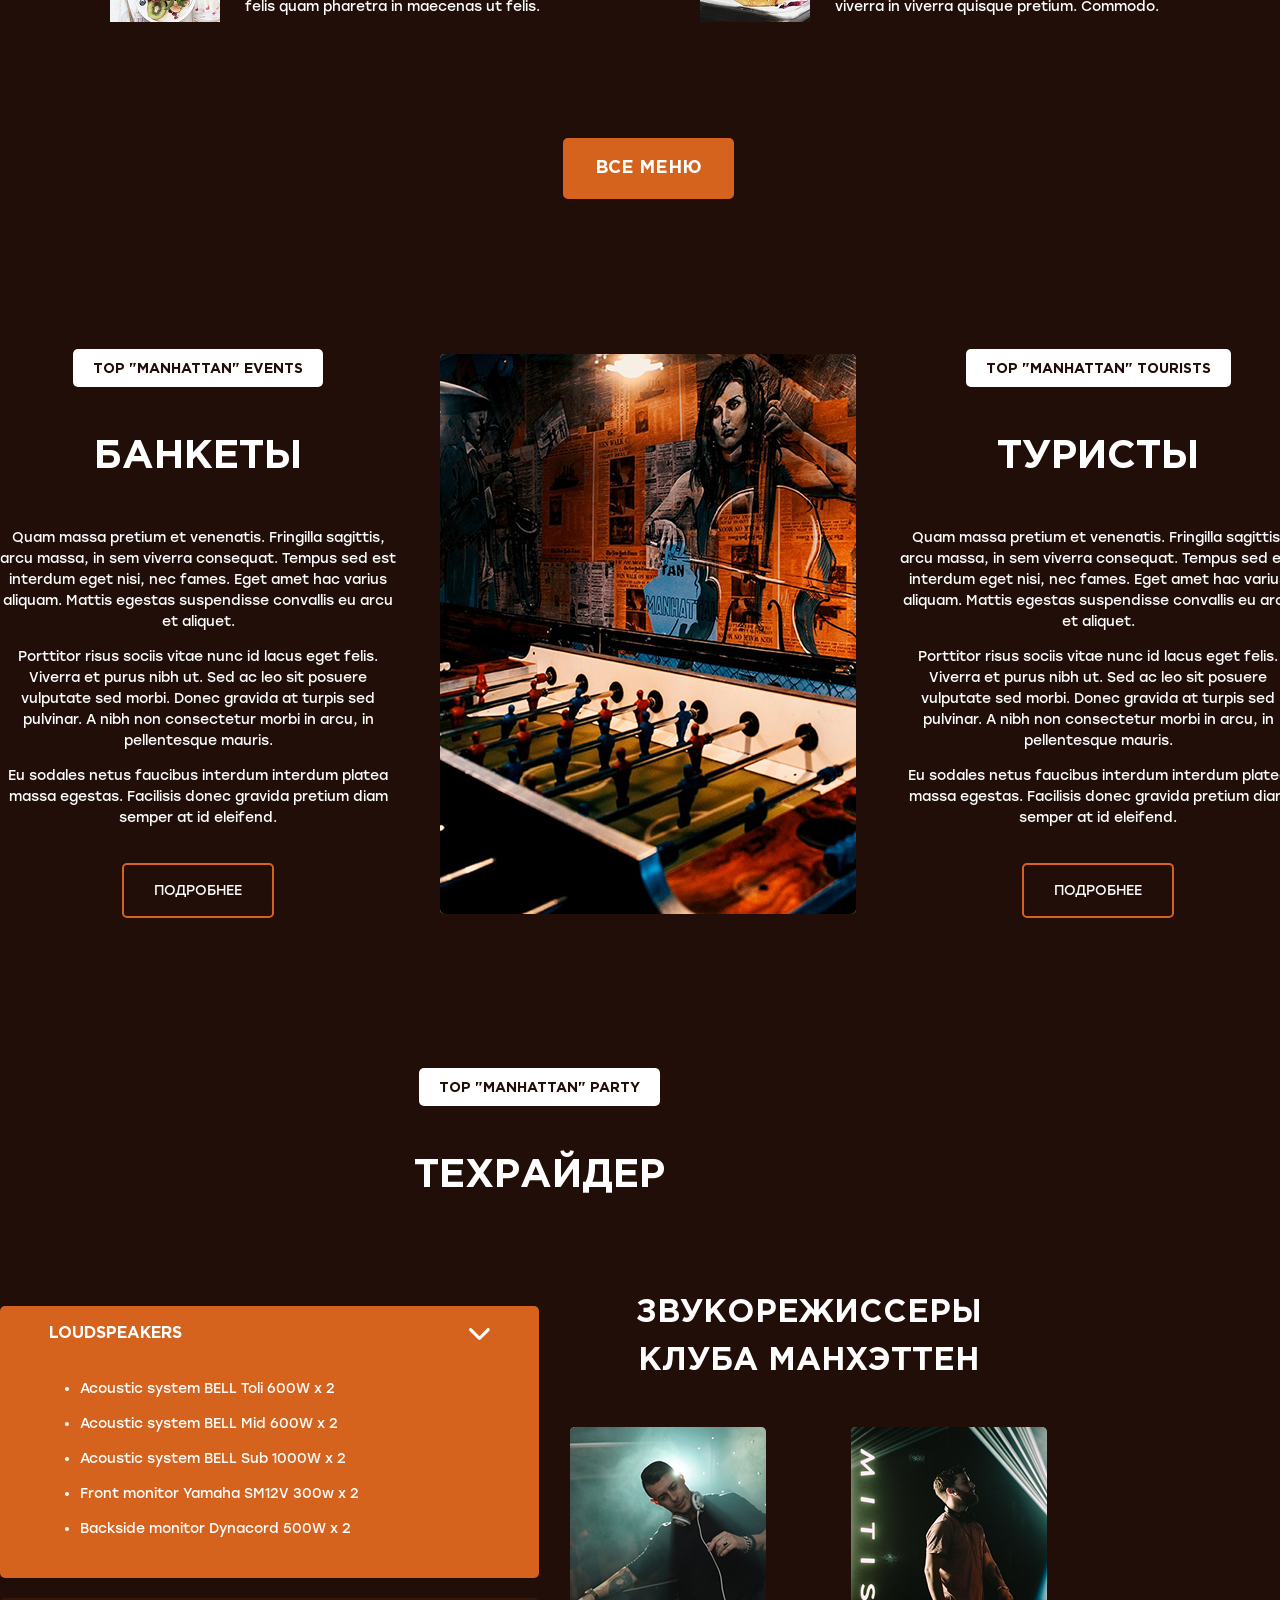
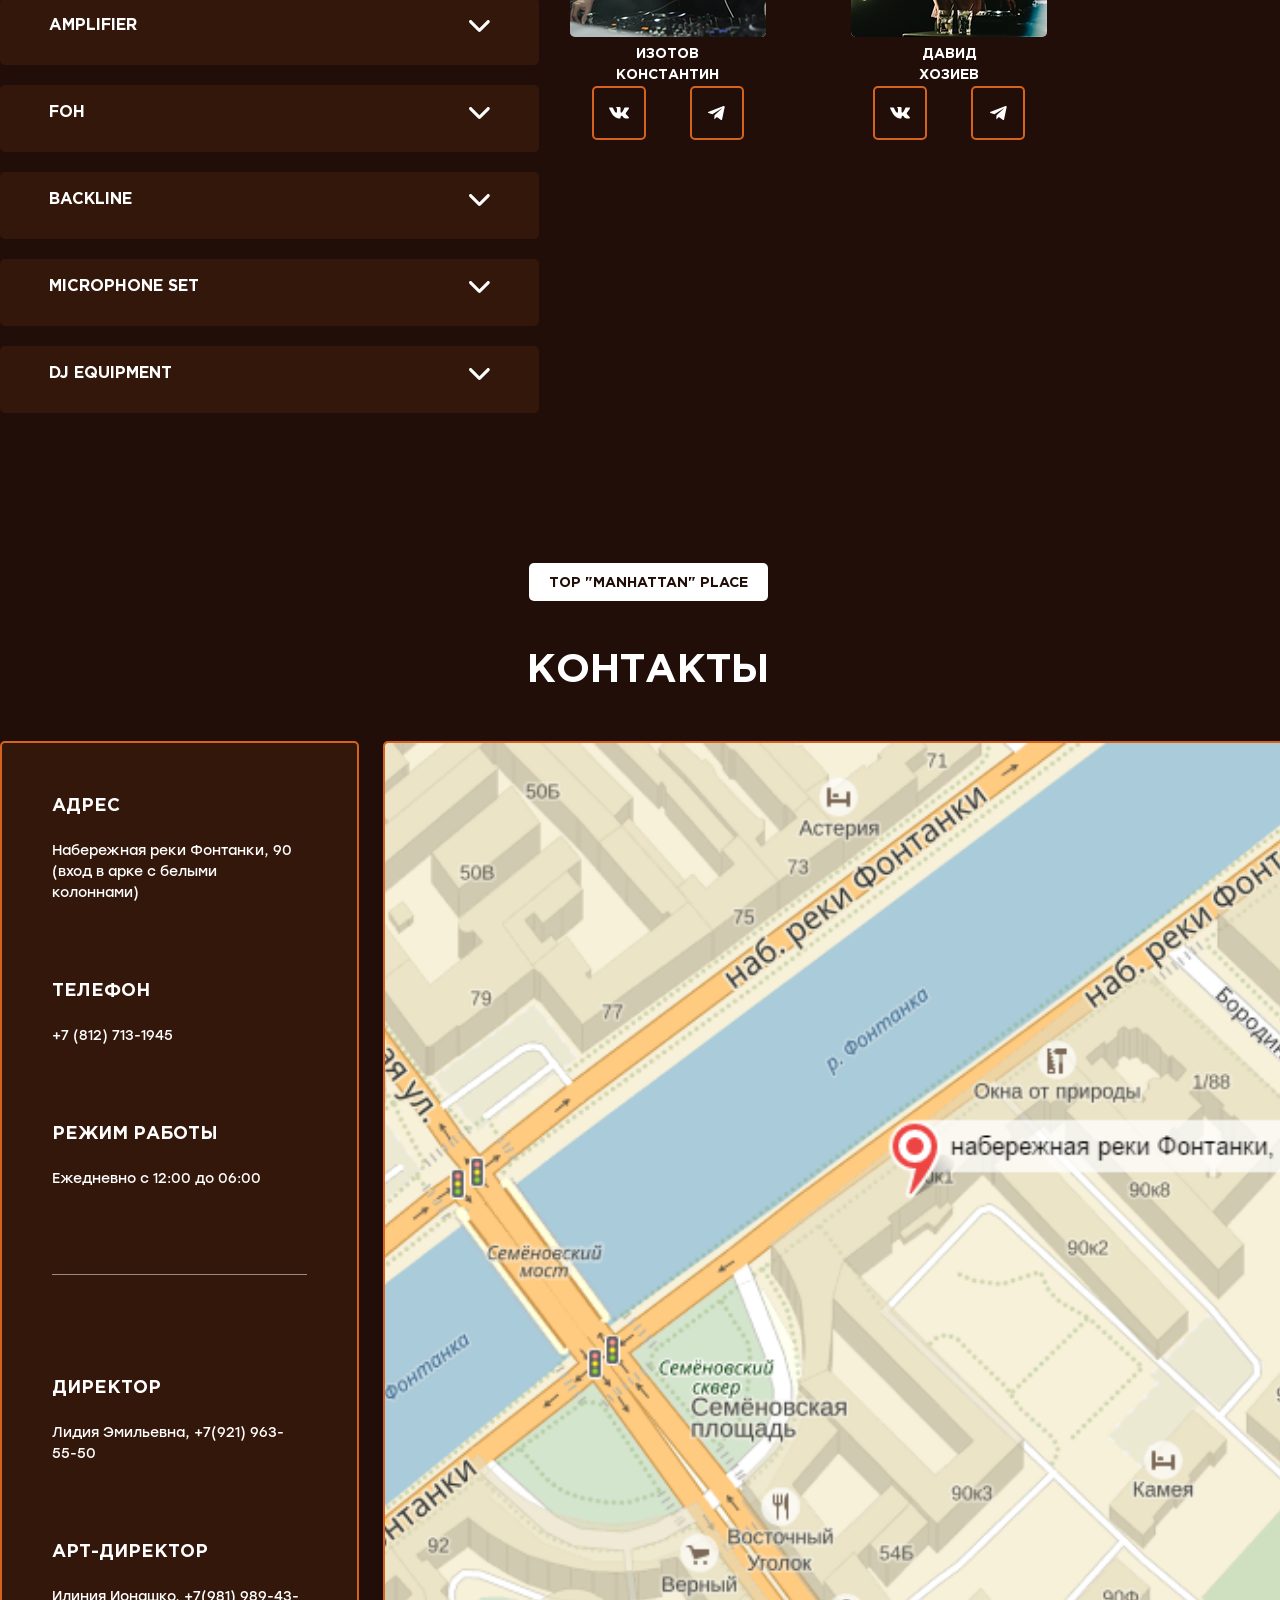
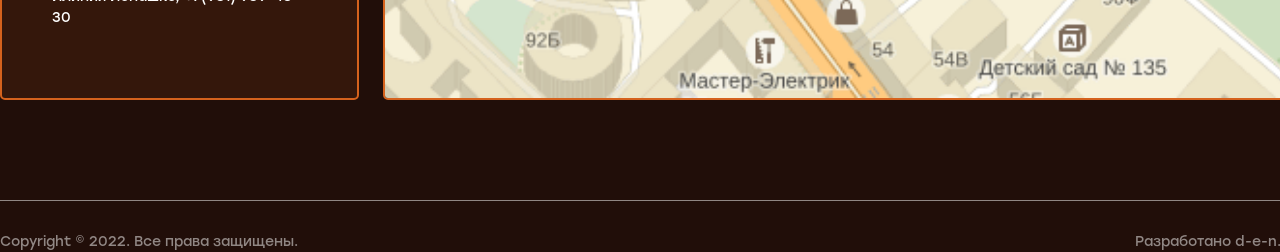
==== commit e887b478: "Update index.html" ====
--- a/index.html
+++ b/index.html
@@ -246,32 +246,24 @@
                 <div>
                     <div class="center">
                         <h4>
-                            <div>
-                                Звукорежиссеры
-                            </div>
-                            <div>
-                                клуба
-                            </div>
-                            <div>
-                                манхэттен
-                            </div>
+                            Звукорежиссеры<br>клуба манхэттен
                         </h4>
                     </div>
                     <div class="flex flex24">
-                        <article class="disp-inline">
+                        <article class="disp-inline flex-rider">
                             <img class="smooth" src="images/actor-1.jpg" alt="Young man">
                             <div class="center">
-                                Изотов Константин
+                                Изотов<br>Константин
                             </div>
                             <div class="flex">
                                 <a class="button icon_button" href="#"><img src="images/icon-vk.svg" alt="VK"></a>
                                 <a class="button icon_button" href="#"><img src="images/icon-tg.svg" alt="TG"></a>
                             </div>
                         </article>
-                        <article class="disp-inline">
+                        <article class="disp-inline flex-rider">
                             <img class="smooth" src="images/actor-2.jpg" alt="Young man with huge beard">
                             <div class="center">
-                                Давид Хозиев
+                                Давид<br>Хозиев
                             </div>
                             <div class="flex">
                                 <a class="button icon_button" href="#"><img src="images/icon-vk.svg" alt="VK"></a>
@@ -346,6 +338,7 @@
                 <h3 class="app-title">
                     Бронирование
                 </h3>
+                У нас вы проведете выходные хо-ро-шо
             </div>
             <form action="" class="app-form">
                 <input class="app-inp" type="text" placeholder="ФИО">
@@ -358,4 +351,4 @@
     <script src="js/script.js"></script>
 </body>
 
-</html>+</html>
--- a/styles/style.css
+++ b/styles/style.css
@@ -32,6 +32,10 @@
 
 *{
     line-height: 150%;
+}
+
+body.page{
+	width: 100%;
 }
 
 header{
@@ -648,7 +652,7 @@
     justify-content: center;
     align-items: center;
     column-gap: 64px;
-    background-color: #D5621D;
+    background-color: #d5631dce;
     color: #FFFFFF;
     border-radius: 15px;
 }
@@ -679,8 +683,8 @@
 }
 
 @media (max-width: 500px) {
-    body{
-        width: 400px;
+    body.page{
+        width: 100%;
     }
 
     .app{
@@ -754,4 +758,4 @@
         margin-left: auto;
         margin-right: auto;
     } */
-}+}
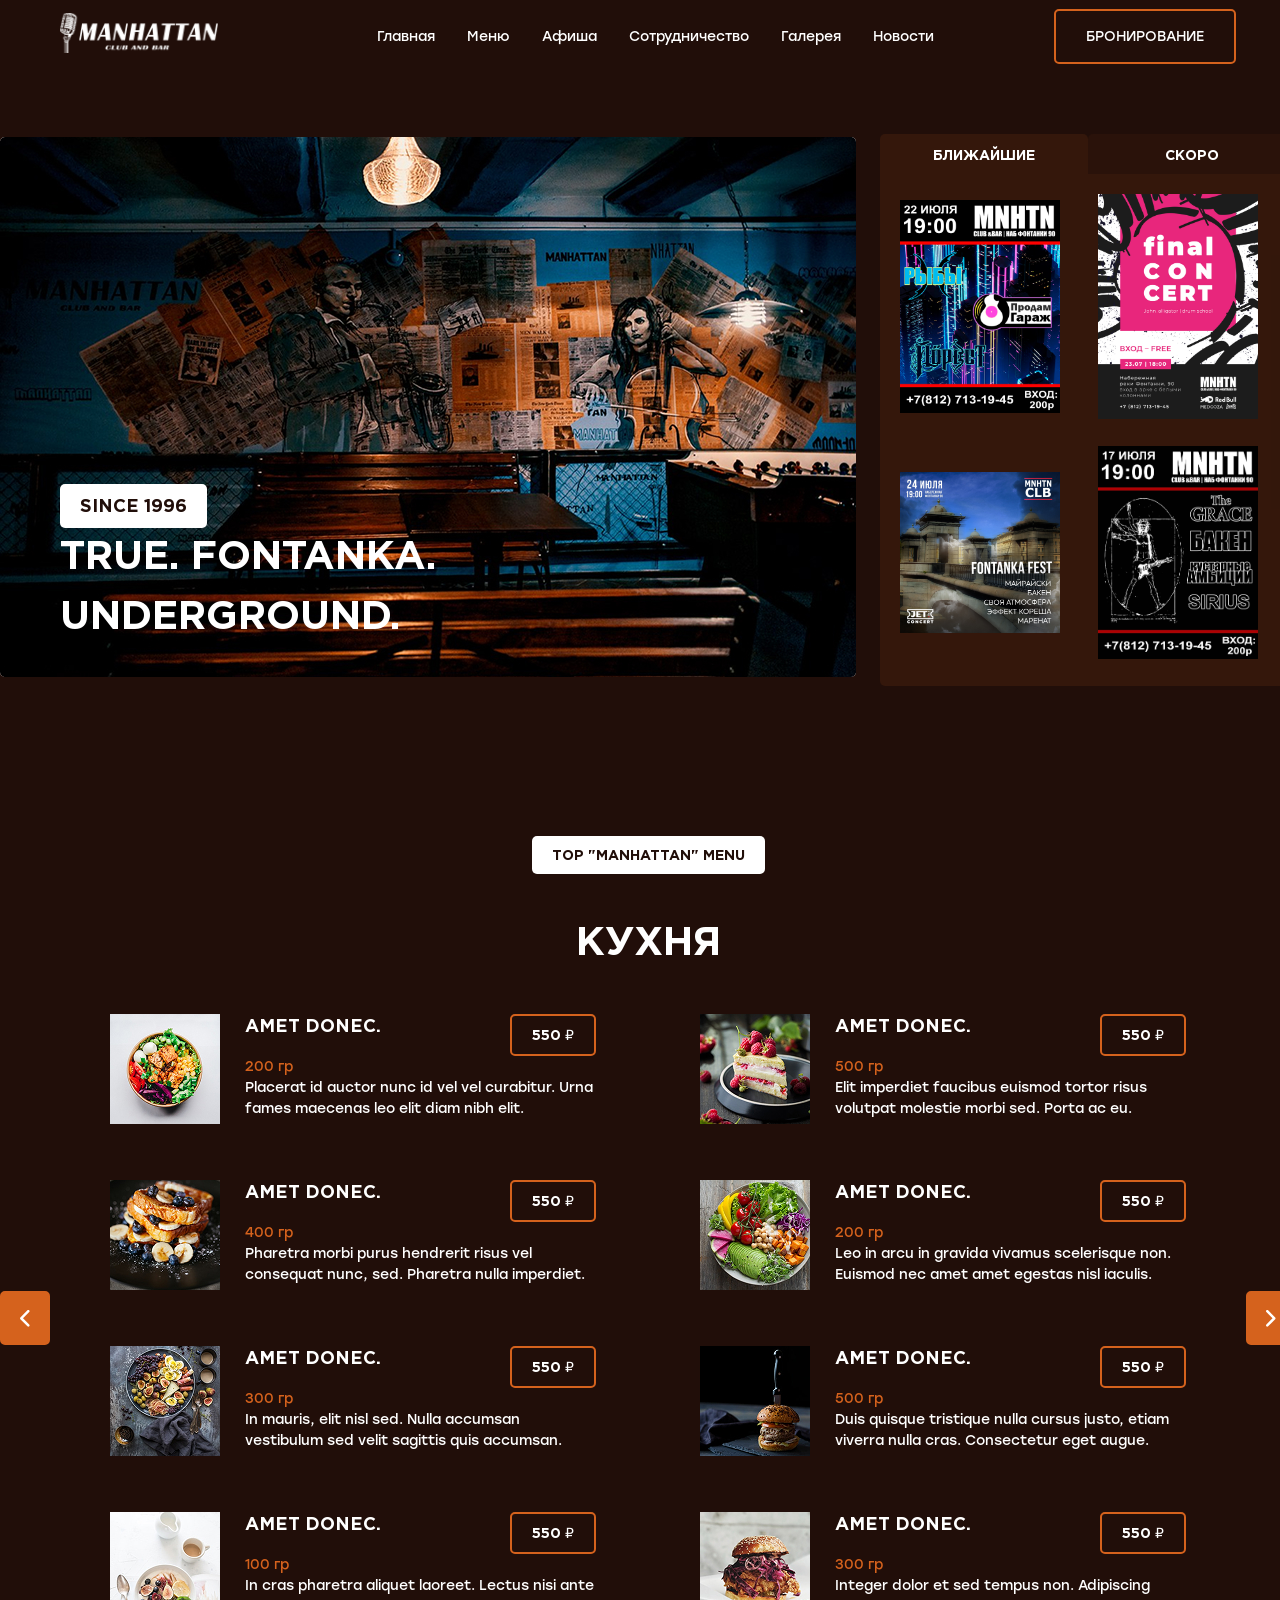
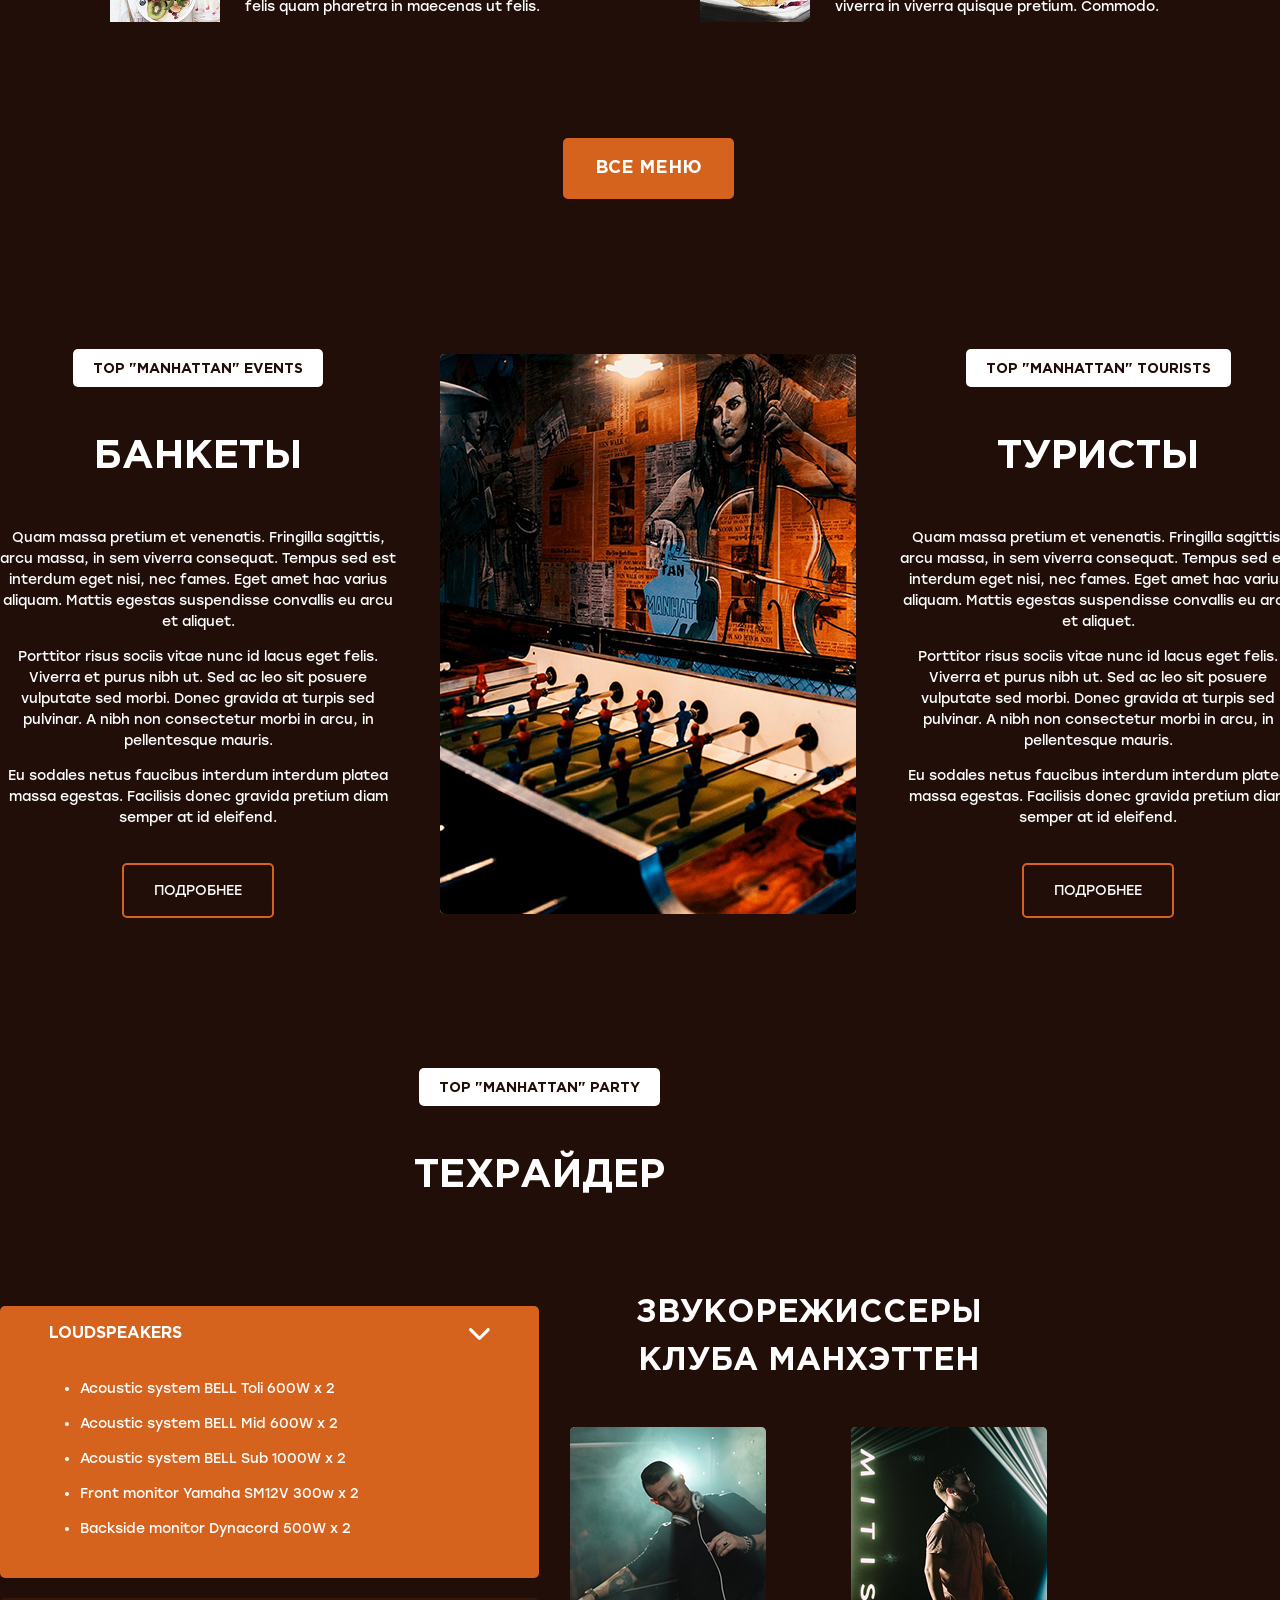
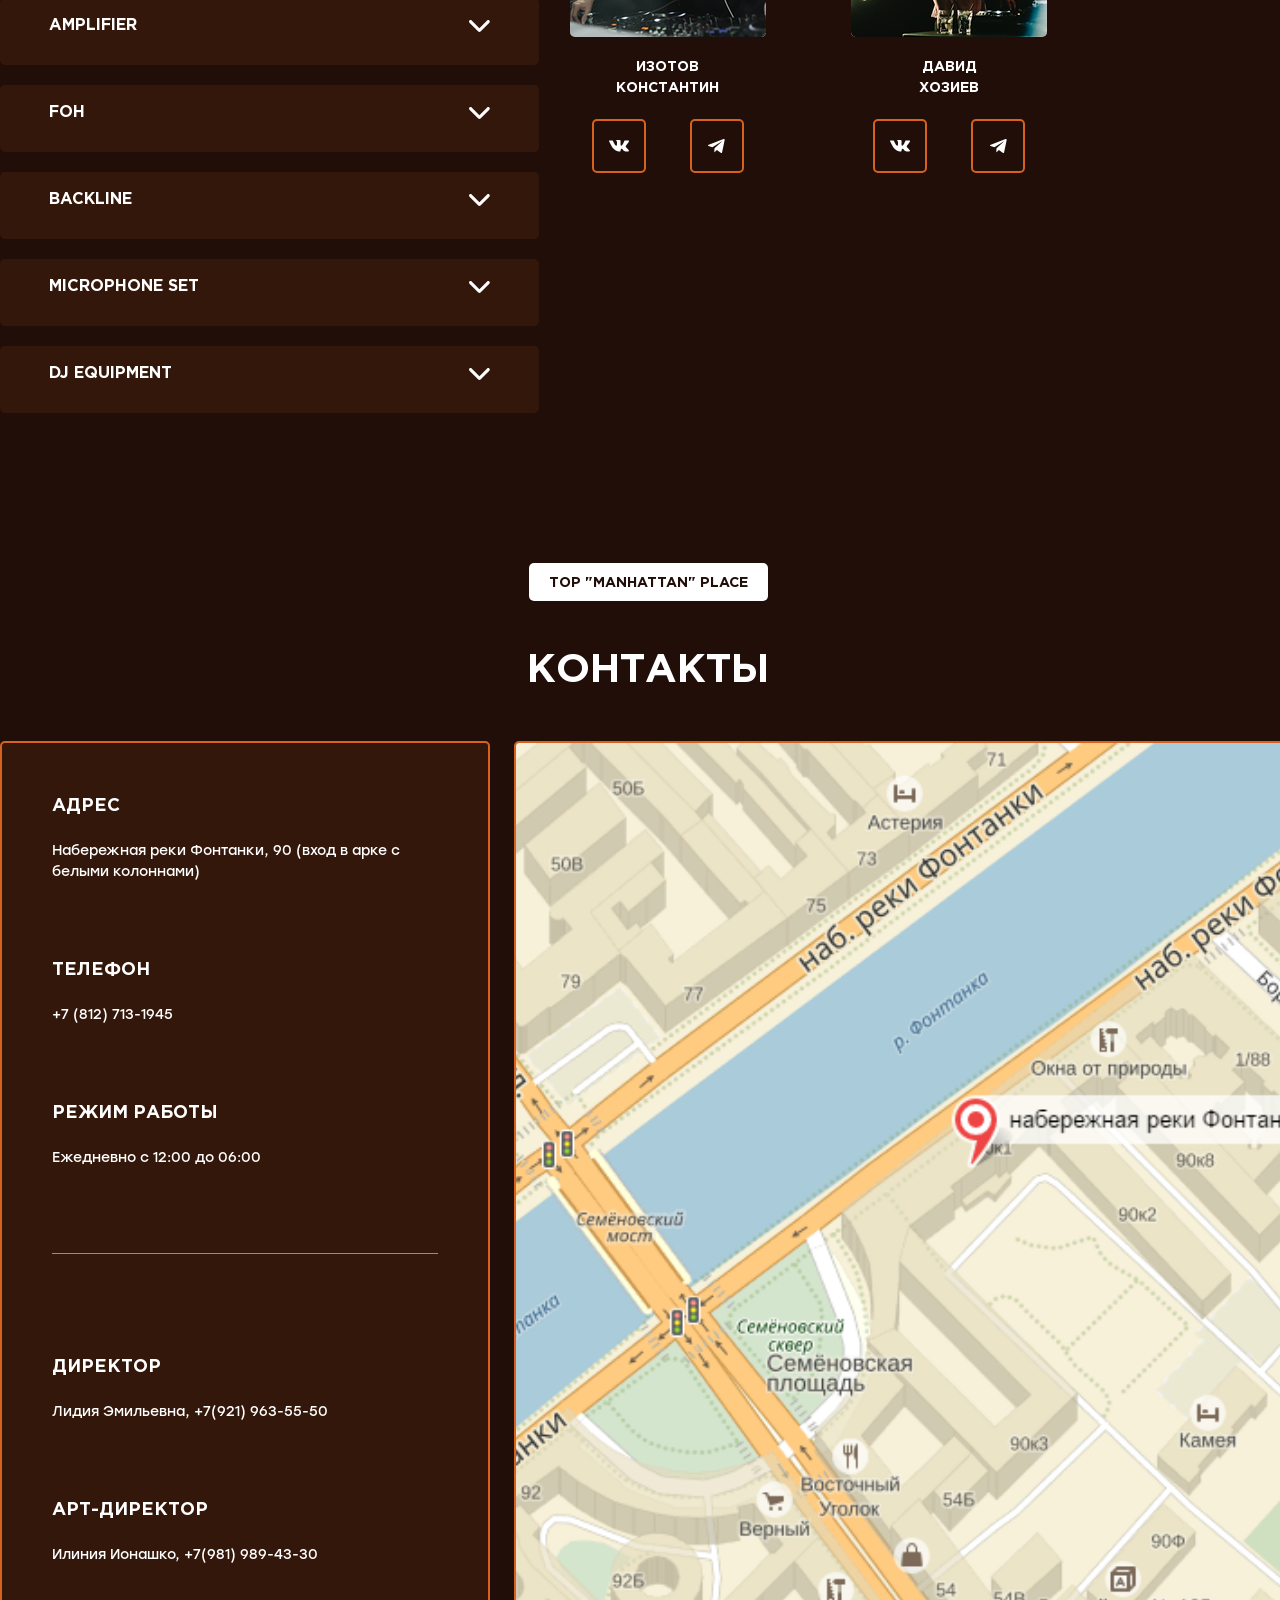
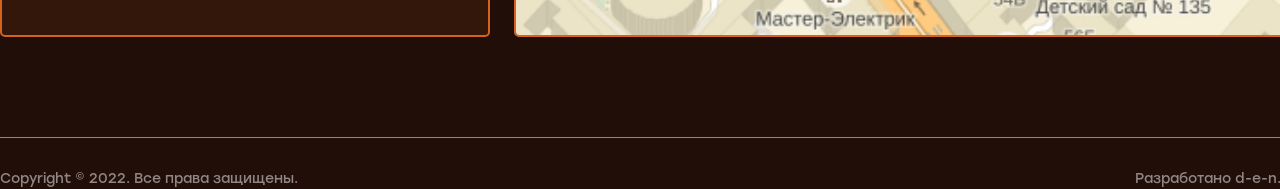
==== commit 49830489: "Update index.html" ====
--- a/index.html
+++ b/index.html
@@ -250,7 +250,7 @@
                         </h4>
                     </div>
                     <div class="flex flex24">
-                        <article class="disp-inline flex-rider">
+                        <article class="flex-rider">
                             <img class="smooth" src="images/actor-1.jpg" alt="Young man">
                             <div class="center">
                                 Изотов<br>Константин
@@ -260,7 +260,7 @@
                                 <a class="button icon_button" href="#"><img src="images/icon-tg.svg" alt="TG"></a>
                             </div>
                         </article>
-                        <article class="disp-inline flex-rider">
+                        <article class="flex-rider">
                             <img class="smooth" src="images/actor-2.jpg" alt="Young man with huge beard">
                             <div class="center">
                                 Давид<br>Хозиев
--- a/styles/style.css
+++ b/styles/style.css
@@ -175,6 +175,12 @@
 
 .flex60{
     gap: 60px;
+}
+
+.flex-rider{
+	display: flex;
+	flex-direction: column;
+	gap: 20px;
 }
 
 .top35{
@@ -602,7 +608,7 @@
 
 img.contacts{
     object-fit: cover;
-    width: 100%;
+    width: 60%;
 }
 
 div.dish div.heading > span{
@@ -691,6 +697,7 @@
     }
 
     .between{
+		justify-content: center;
         align-content: center;
     }
 
@@ -711,6 +718,7 @@
     img.contacts{
         object-fit: cover;
         width: 100%;
+		height: 70%;
     }
 
     header h1{
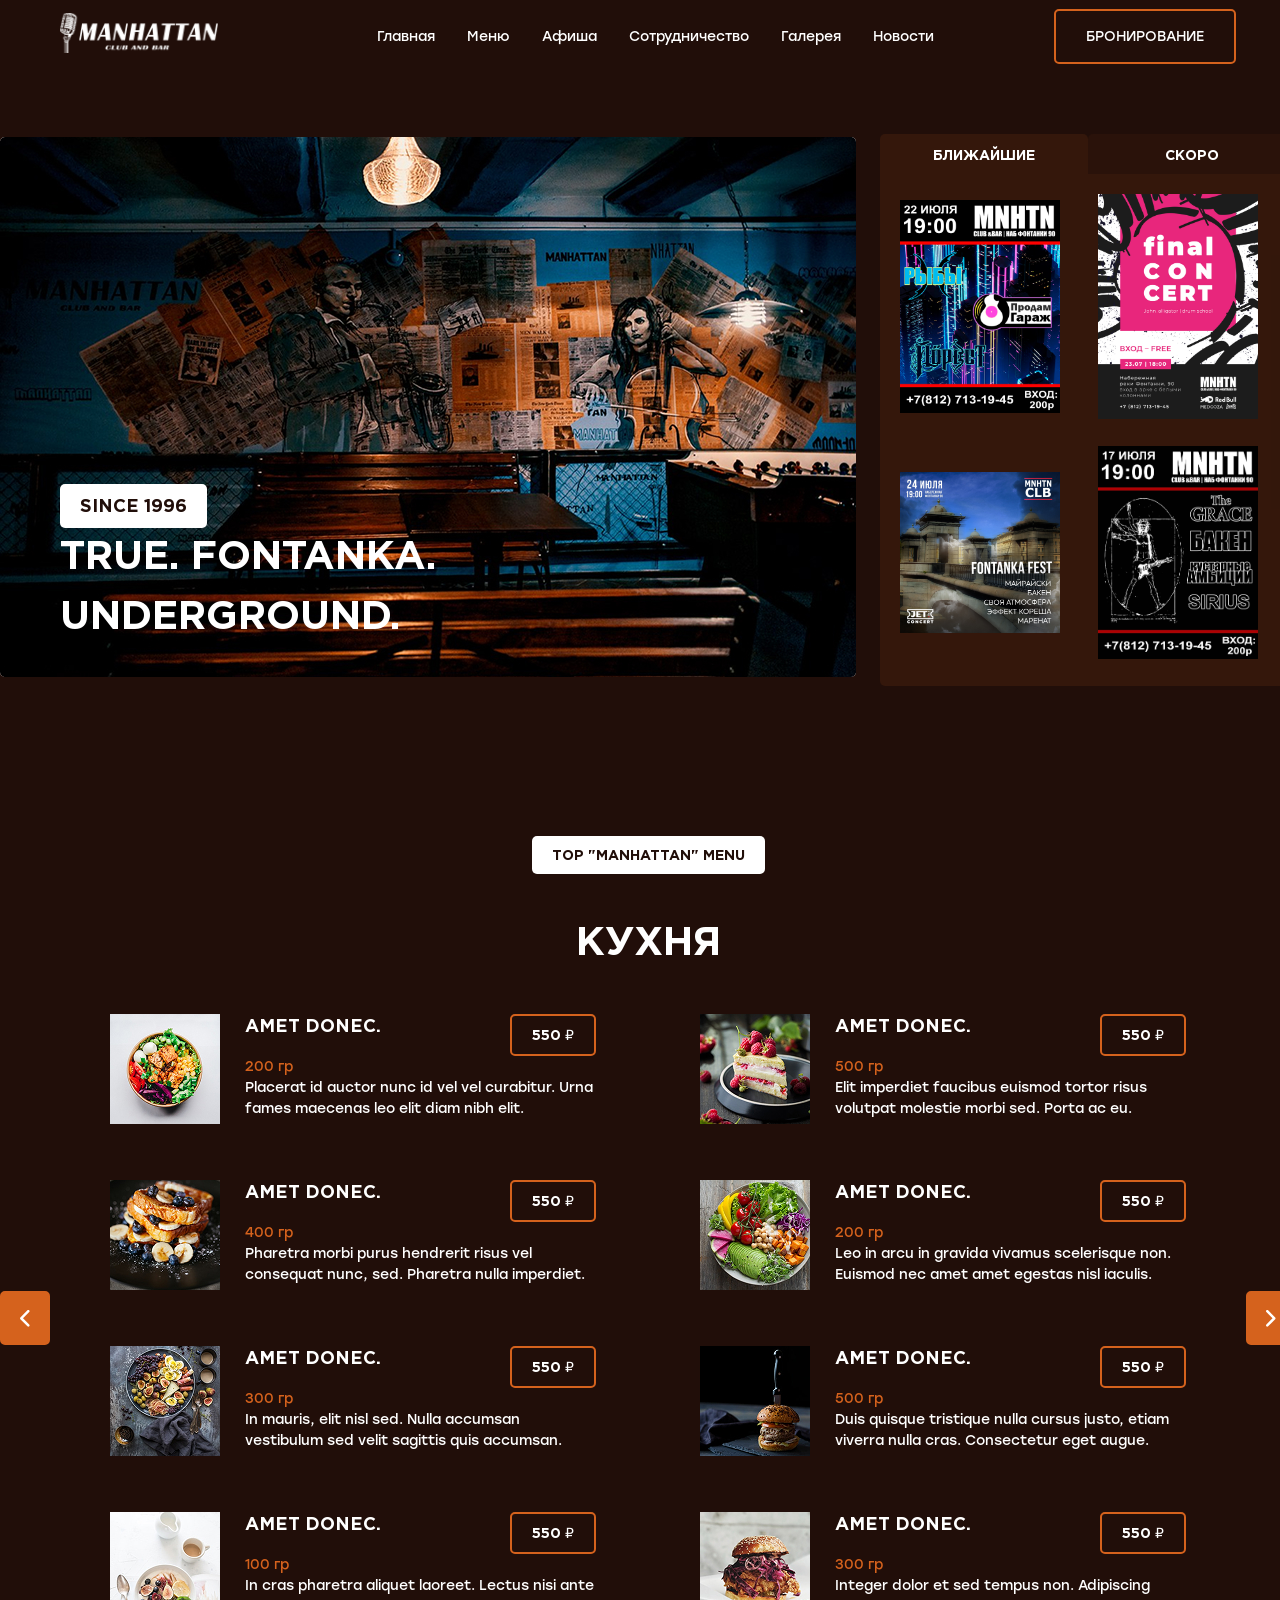
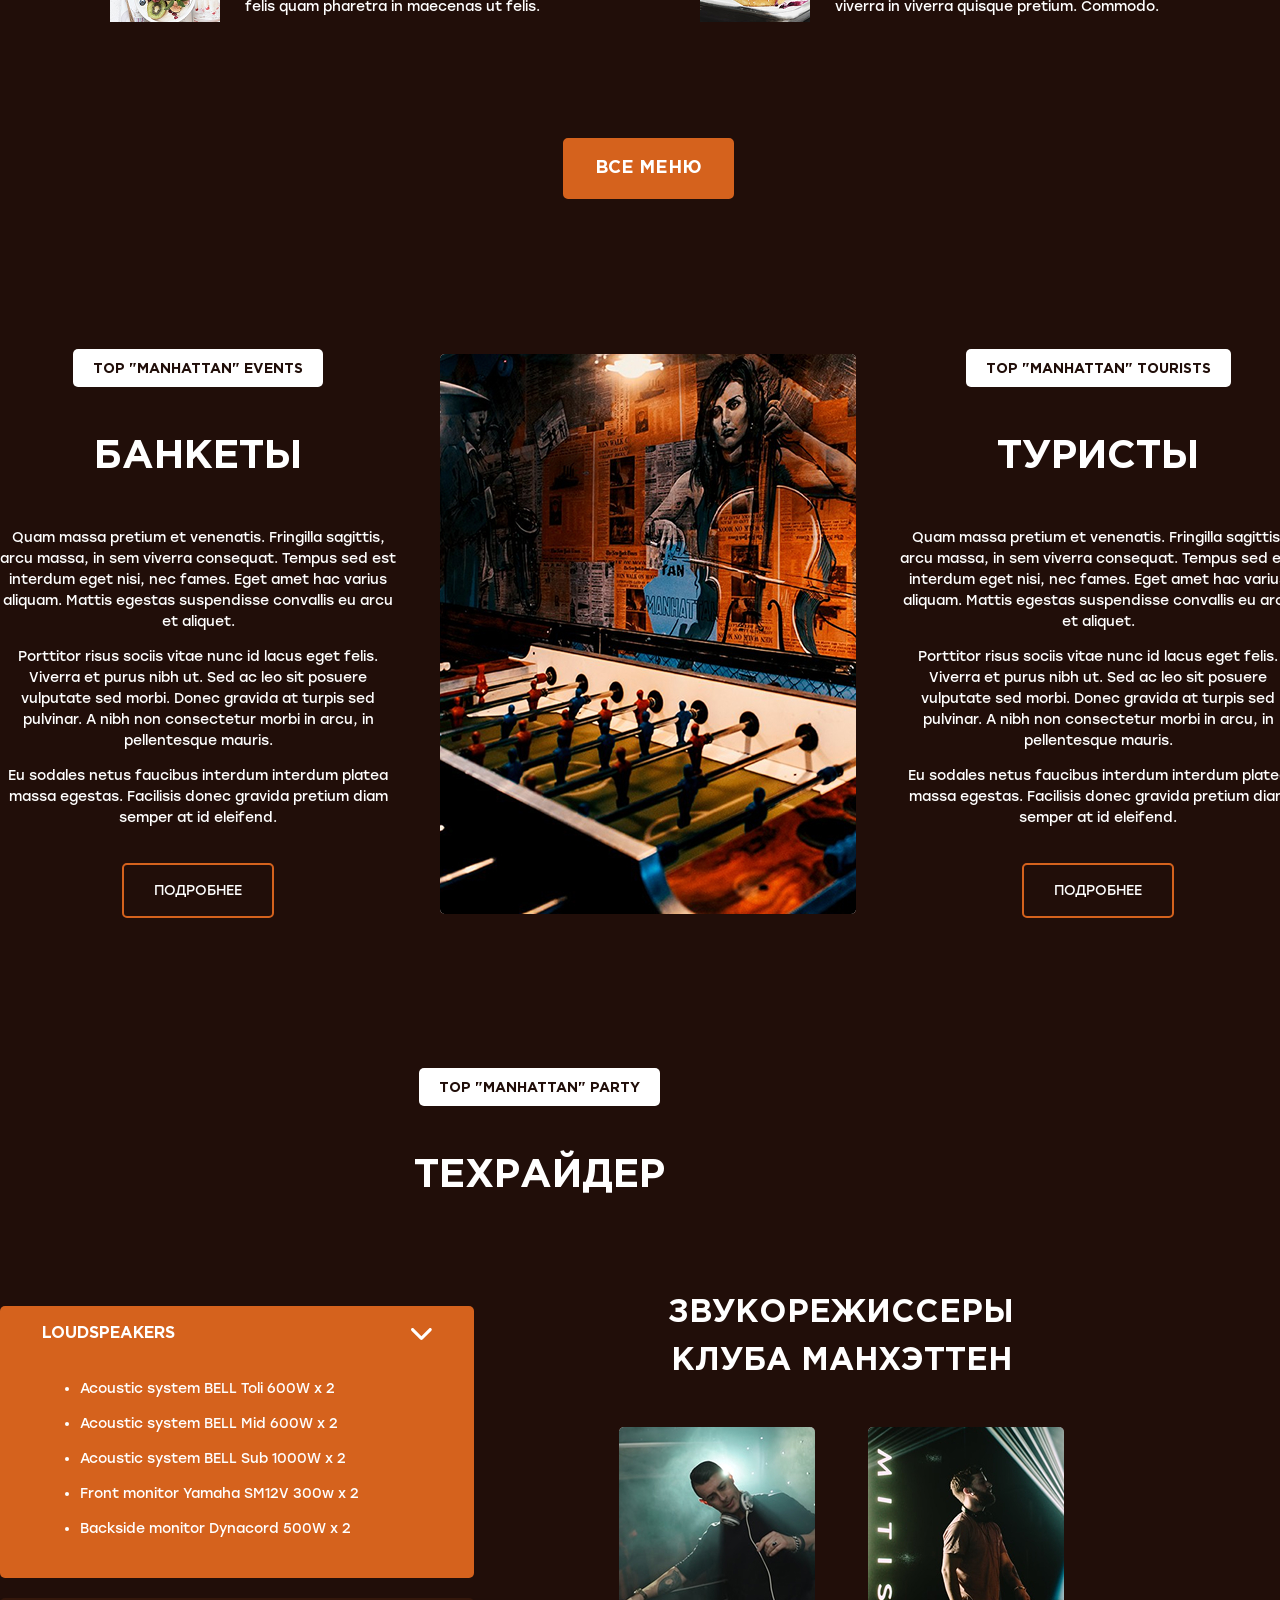
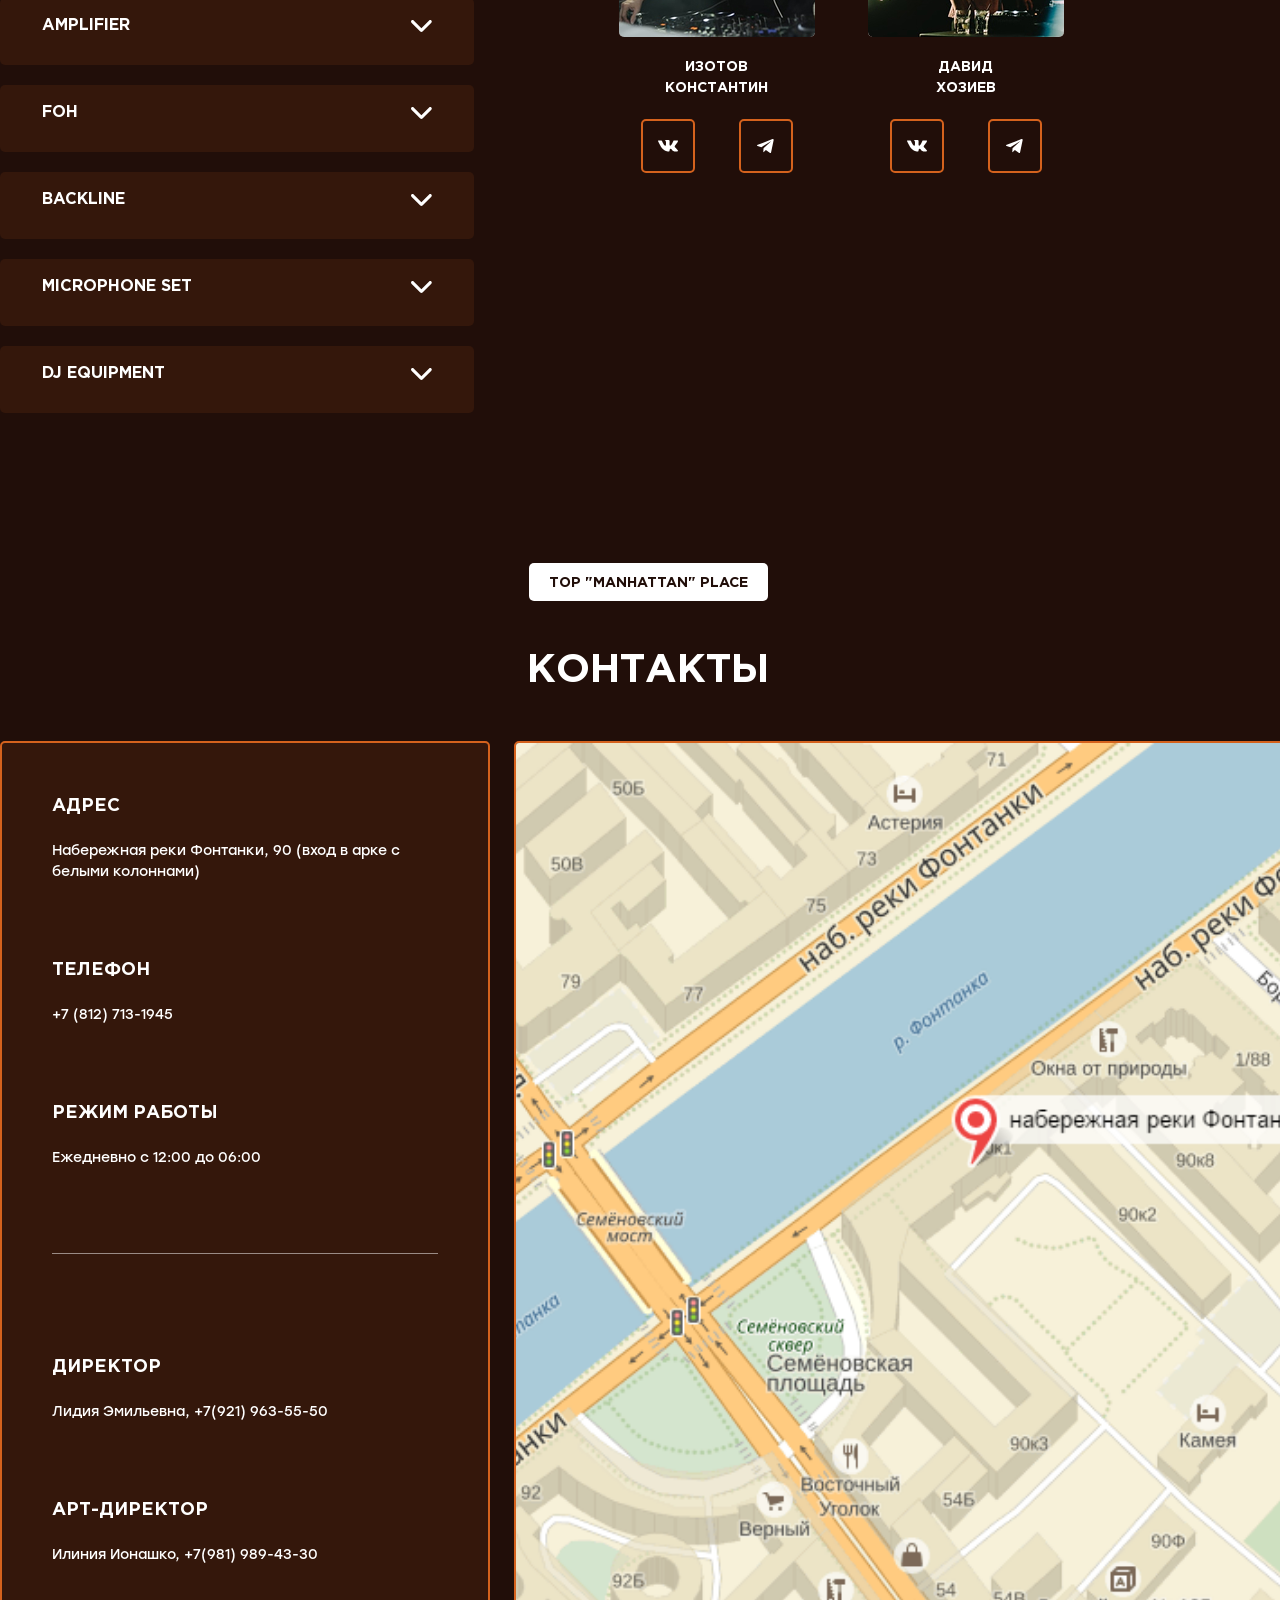
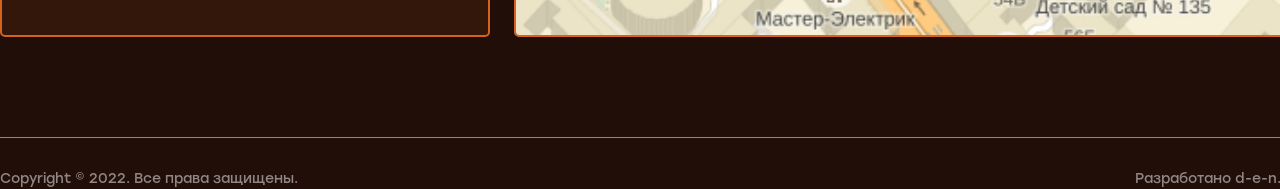
==== commit 9cd8531f: "Update index.html" ====
--- a/index.html
+++ b/index.html
@@ -197,7 +197,7 @@
                 <h2>Top "Manhattan" party</h2>
                 <h3>Техрайдер</h3>
             </div>
-            <div class="flex base-up between">
+            <div class="flex base-up between gap130">
                 <div class="flex vertical space rider-fix-size mob-center">
                     <div class="flex vertical active smooth">
                         <div class="flex">
--- a/styles/style.css
+++ b/styles/style.css
@@ -189,6 +189,10 @@
 
 .top96{
     margin-top: 96px;
+}
+
+.gap130{
+	gap: 130px;
 }
 
 .top35 .text_button{
@@ -718,7 +722,7 @@
     img.contacts{
         object-fit: cover;
         width: 100%;
-		height: 70%;
+		height: 400px;
     }
 
     header h1{
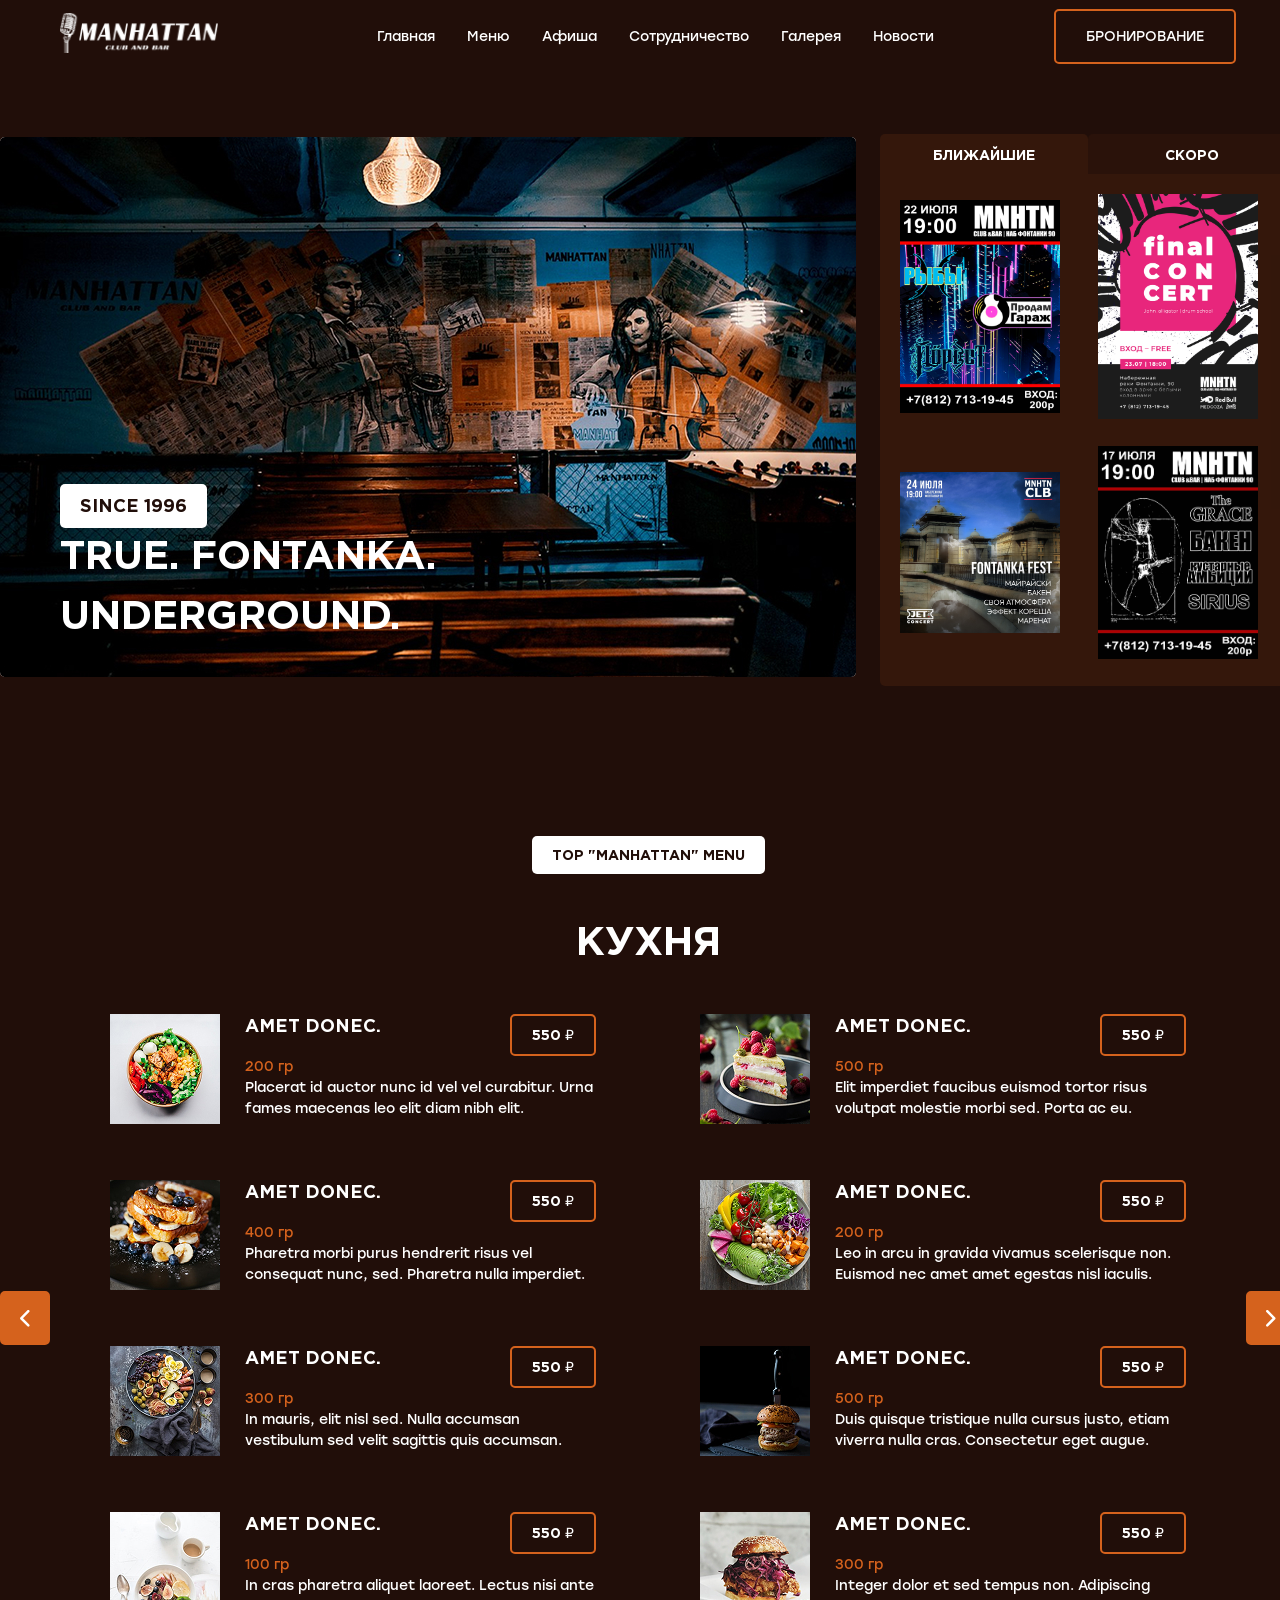
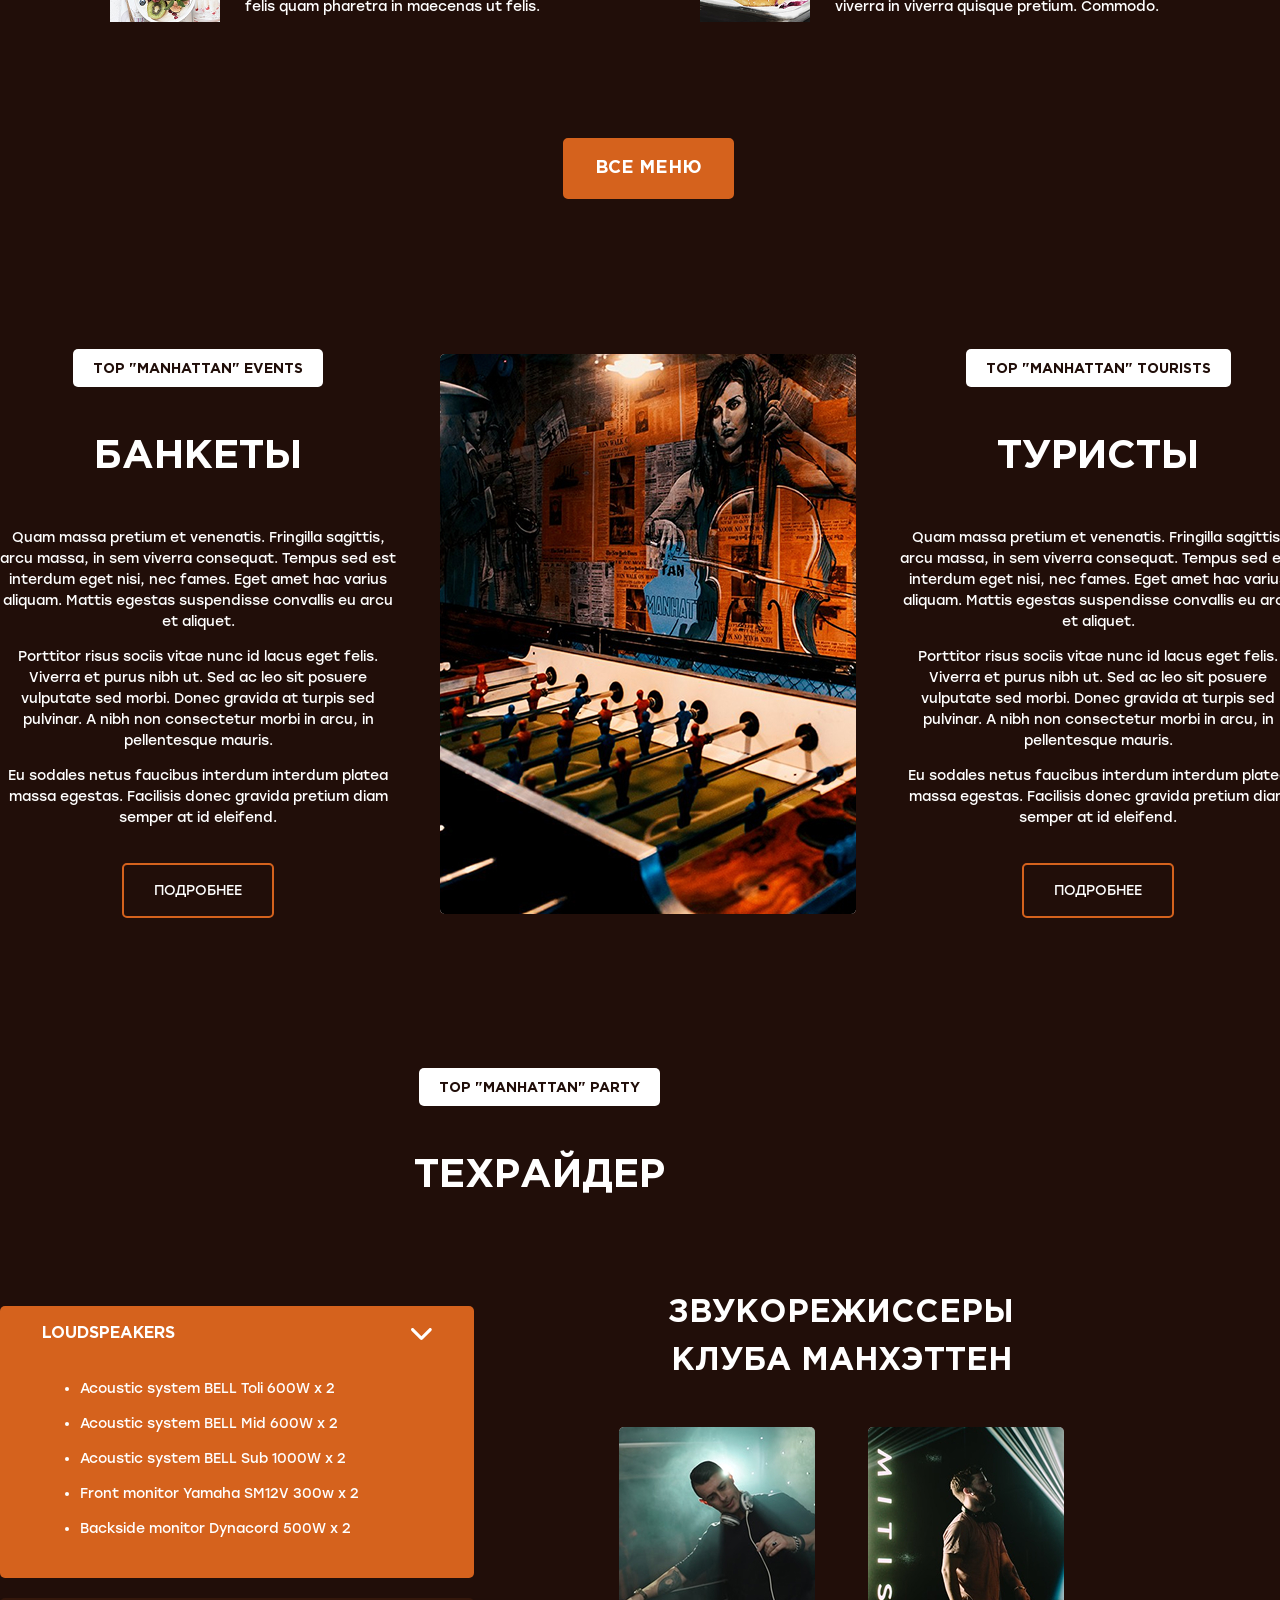
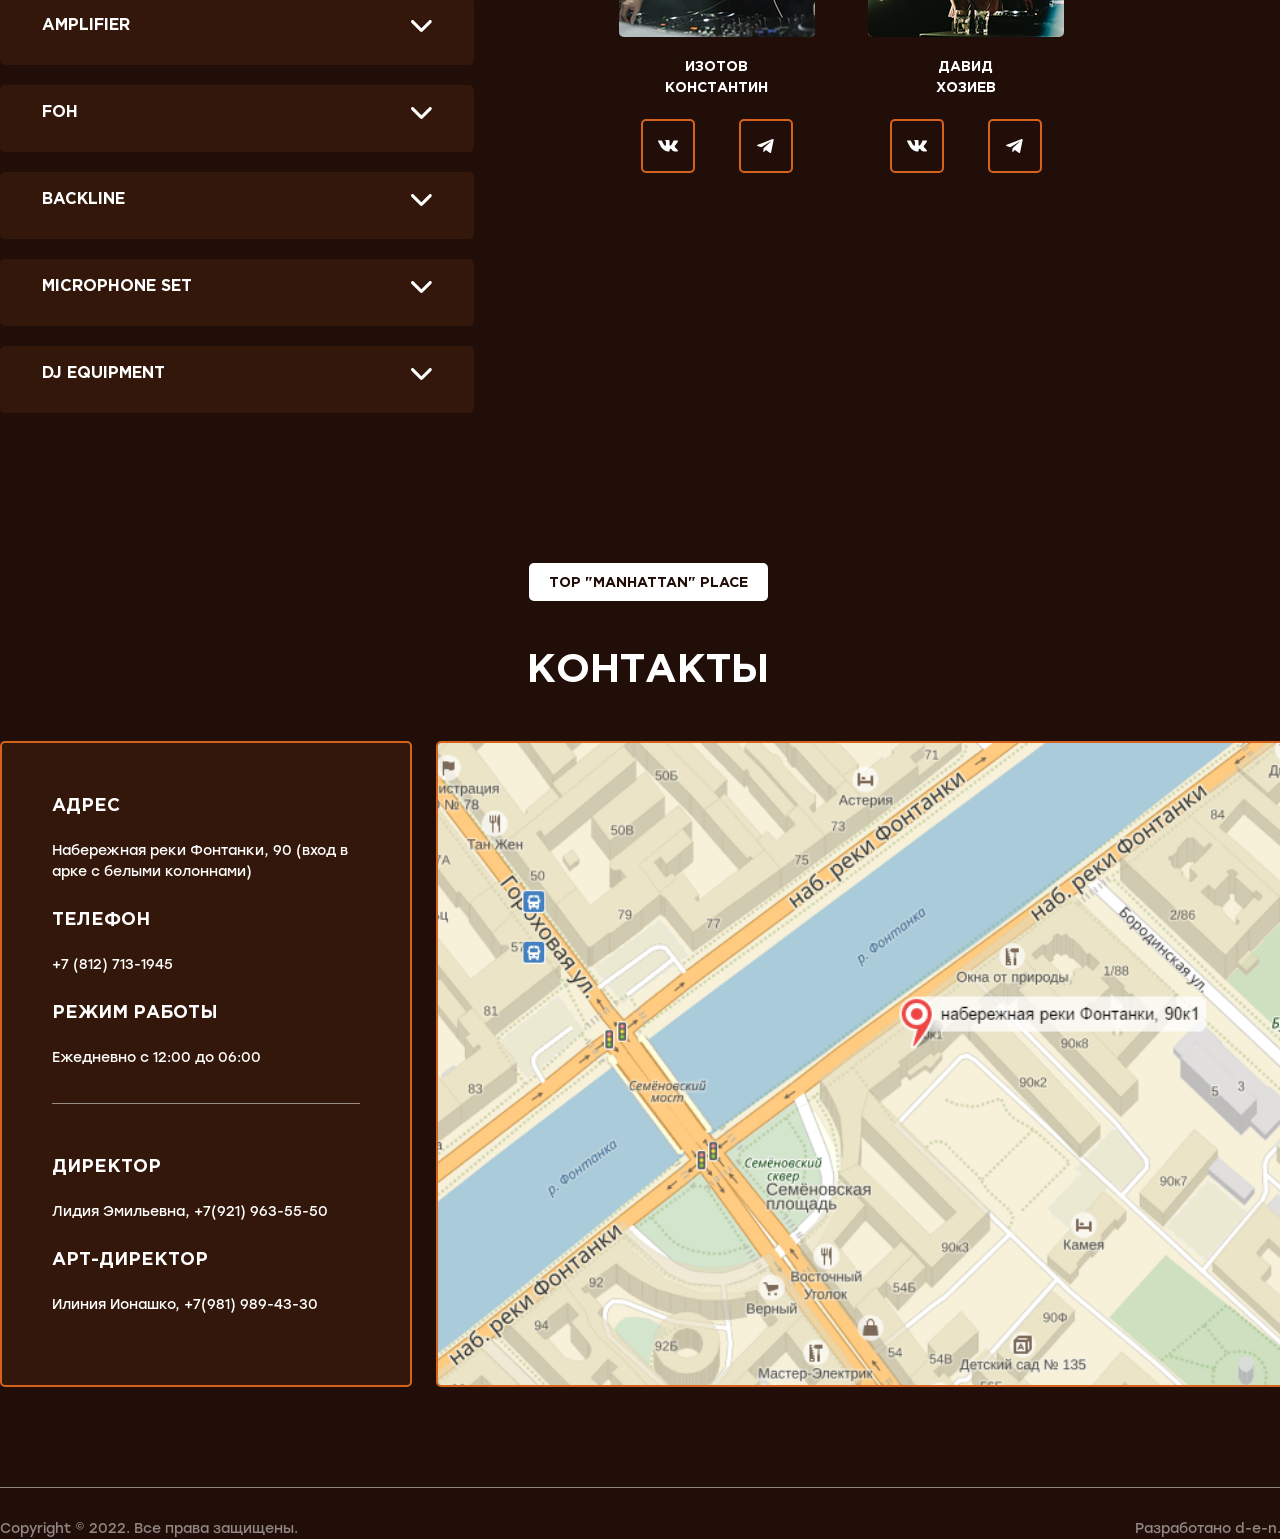
==== commit 44003c06: "Update index.html" ====
--- a/index.html
+++ b/index.html
@@ -42,8 +42,8 @@
                 <h3>Кухня</h3>
             </div>
 			<div class="flex flex60 nowrap">
-				<a class="button arrow_button solid" href="#"><img src="images/arrow-left.svg" alt="Move to left"></a>
-				<div class="grid dish-gap little">
+				<a class="button arrow_button solid ord2" href="#"><img src="images/arrow-left.svg" alt="Move to left"></a>
+				<div class="grid dish-gap little ord1">
 					<div class="dish">
 						<img src="images/dish-1.jpg" alt="Salad top view">
                         <div>
@@ -149,7 +149,7 @@
 						</div>
 					</div>
 				</div>
-				<a class="button arrow_button solid" href="#"><img src="images/arrow-right.svg" alt="Move to right"></a>
+				<a class="button arrow_button solid ord3" href="#"><img src="images/arrow-right.svg" alt="Move to right"></a>
 			</div>
             <div class="flex top96">
                 <a class="button text_button solid space" href="#">ВСЕ МЕНЮ</a>
--- a/styles/style.css
+++ b/styles/style.css
@@ -504,9 +504,15 @@
     opacity: 50%;
 }
 
-div.contacts div{
+div.contacts{
+    padding: 50px;
+	height: 100%;
+	gap: 5px;
+}
+
+/* div.contacts div{
     margin-bottom: 35px;
-}
+} */
 
 div.contacts div.last{
     margin-bottom: 0px;
@@ -534,13 +540,9 @@
     border-radius: 5px;
     display: flex;
     flex-direction: column;
-    gap: 20px;
+    gap: 5%;
     justify-content: space-between;
     align-self: stretch;
-}
-
-div.contacts{
-    padding: 50px;
 }
 
 .contacts div span{
@@ -612,7 +614,7 @@
 
 img.contacts{
     object-fit: cover;
-    width: 60%;
+    width: 856px;
 }
 
 div.dish div.heading > span{
@@ -639,6 +641,11 @@
 
 .kitchen{
     margin-top: 120px;
+}
+
+input::placeholder{
+	font-family: 'Stolzl', sans-serif;
+	font-size: 14px;
 }
 
 .apps{
@@ -693,6 +700,10 @@
 }
 
 @media (max-width: 500px) {
+	.first-screen{
+    	gap: 0;
+	}
+	
     body.page{
         width: 100%;
     }
@@ -717,6 +728,7 @@
     .grid{
         display: flex;
         flex-direction: column;
+		align-items: center;
     }
 
     img.contacts{
@@ -731,7 +743,7 @@
 
     header{
         left: 0;
-        width: 50%;
+        width: 100%;
     }
 
     header ul{
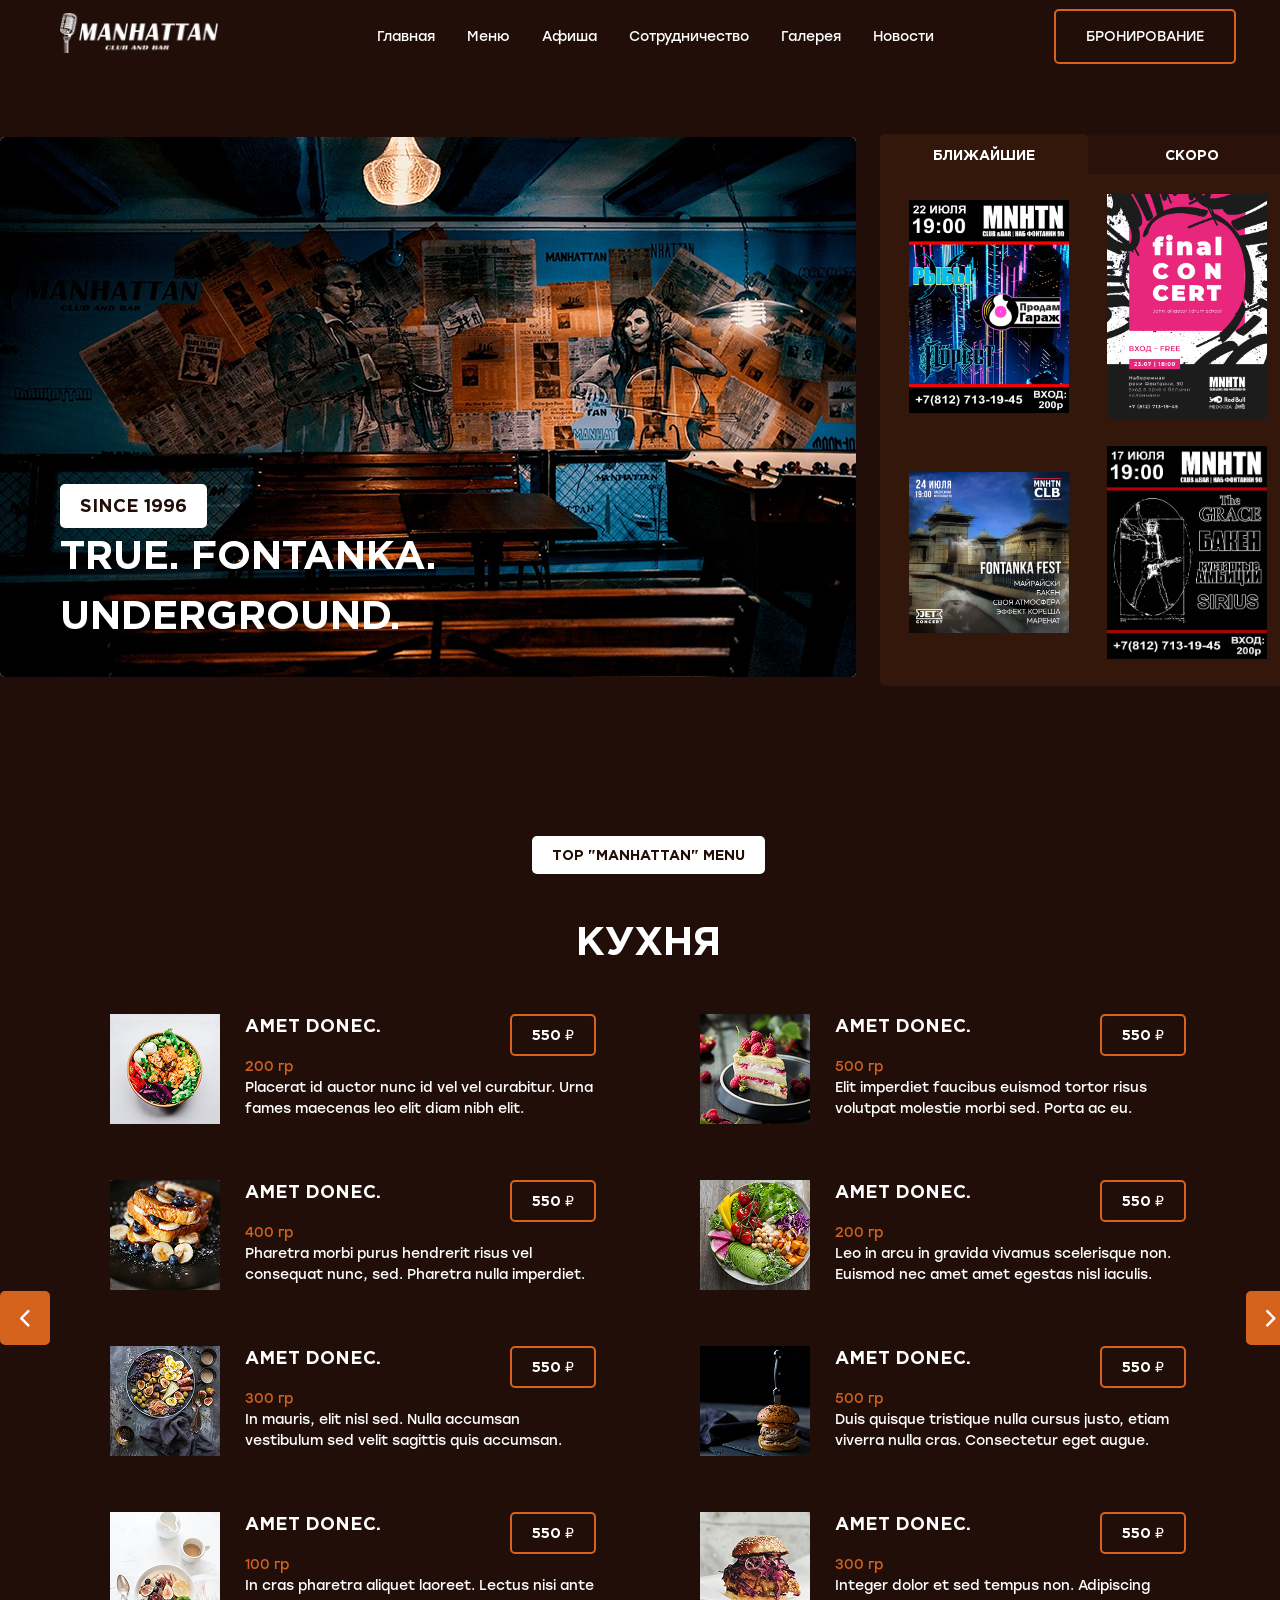
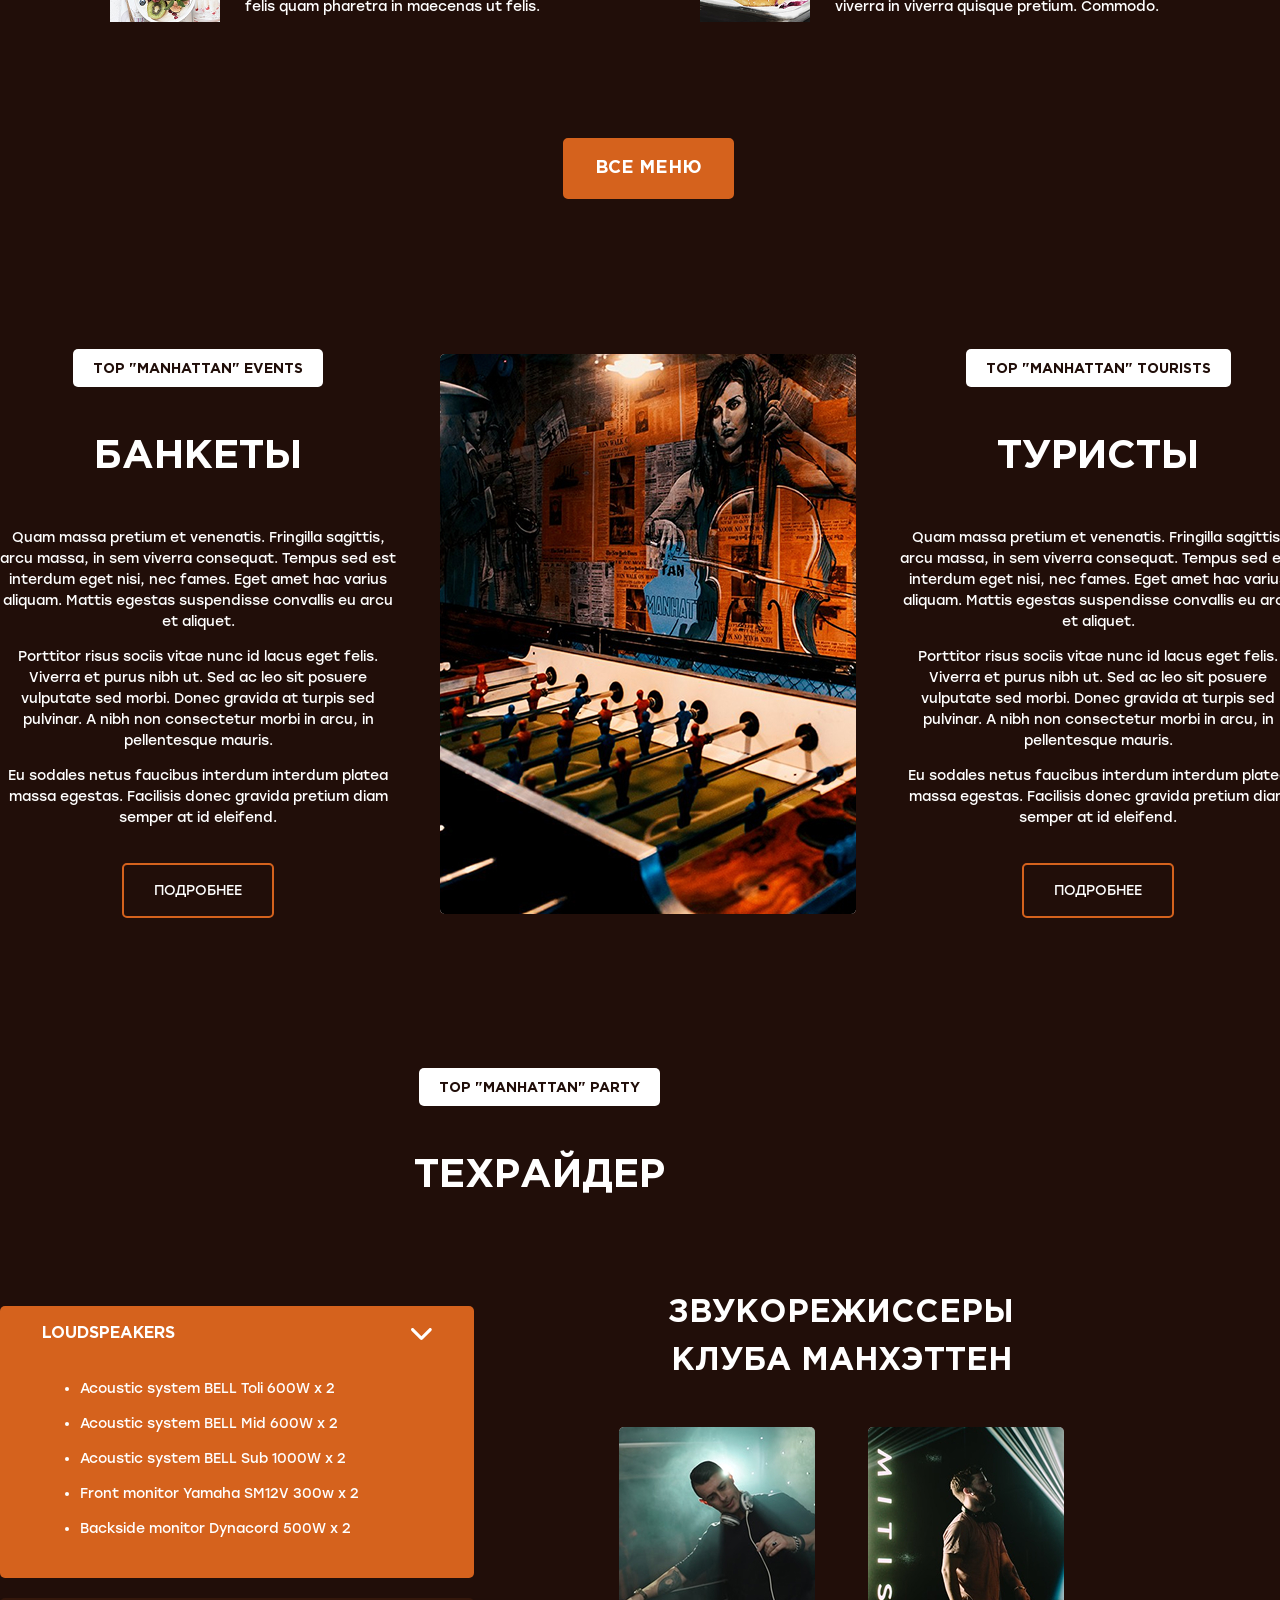
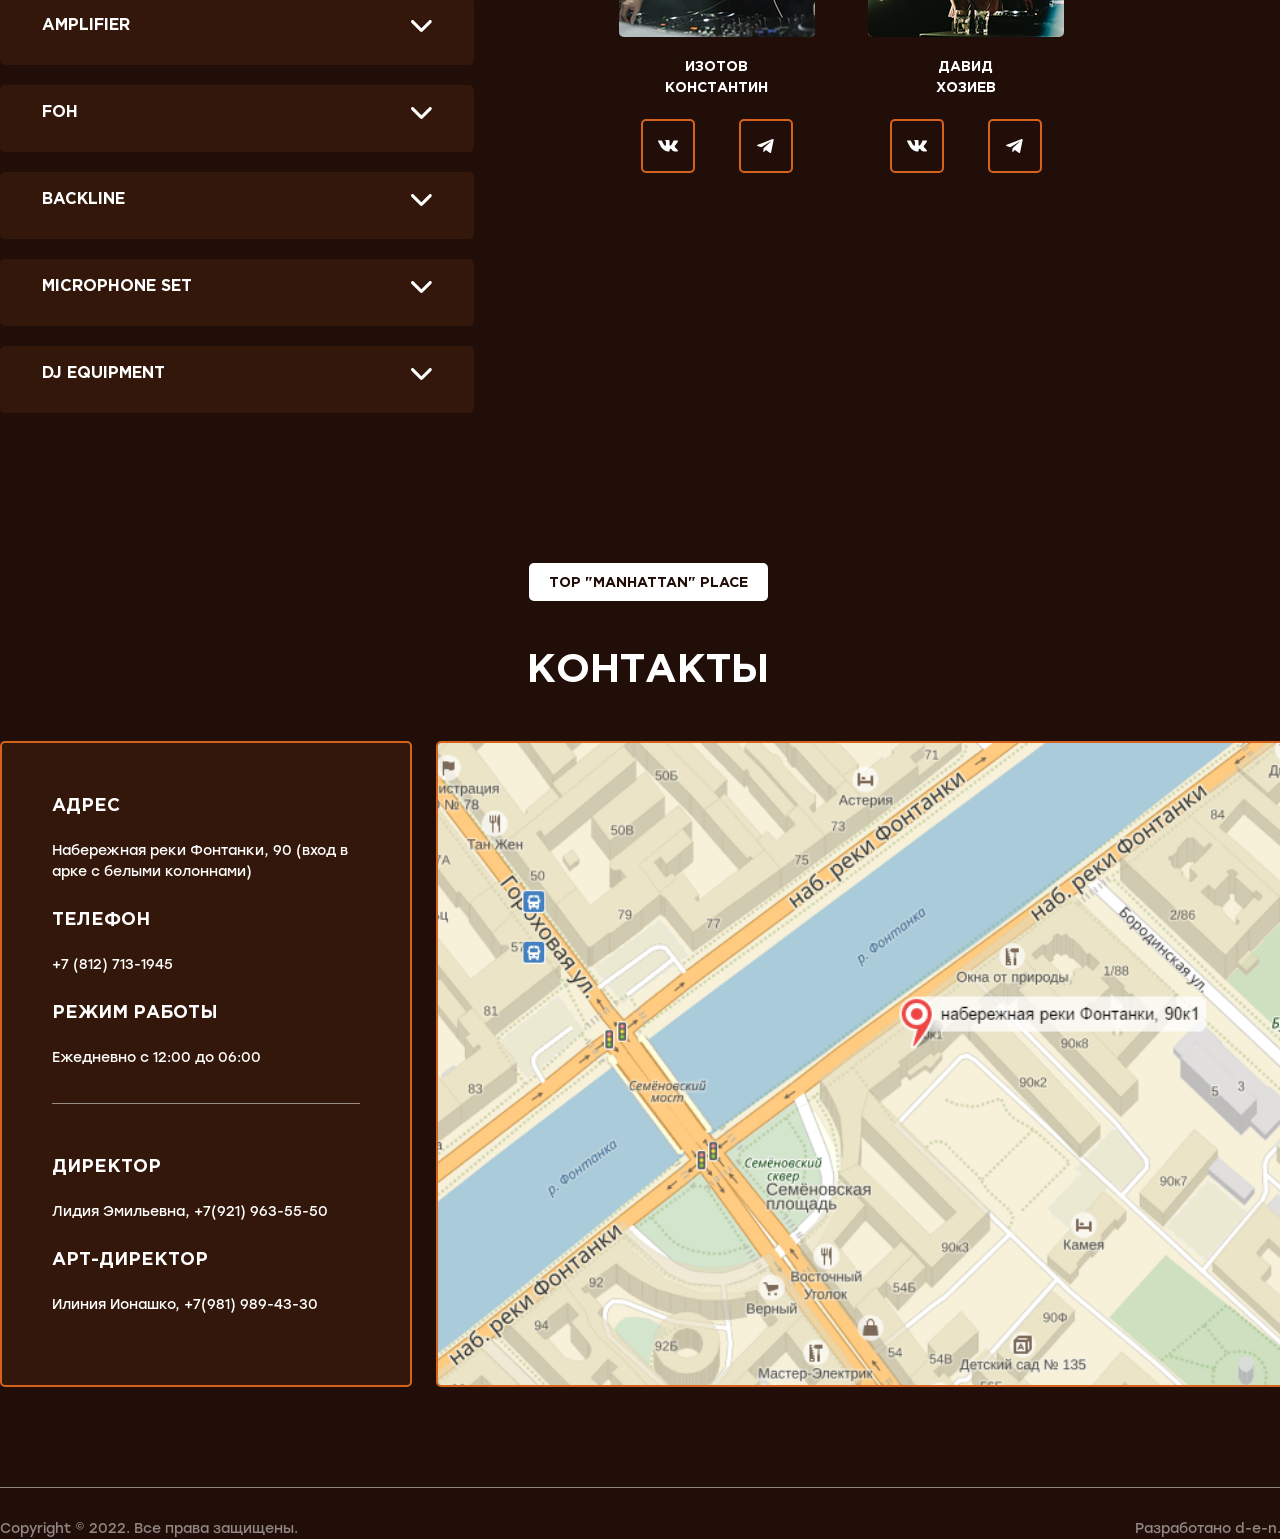
==== commit 81f65b63: "the real F.I.N.A.L." ====
--- a/index.html
+++ b/index.html
@@ -11,7 +11,7 @@
 <body class="page">
     <main class="container">
         <section id="first-screen" class="first-screen">
-            <div class="hide">
+            <div class="">
                 <img class="smooth" src="images/deco-preview.jpg" alt="Interior. Bar and desk.">
                 <div class="pos">
                     <div class="banner_first">Since 1996</div>
@@ -346,6 +346,7 @@
                 <input class="app-inp" type="email" placeholder="Почта">
                 <button class="app-but button">Забронировать</button>
             </form>
+            <a class="app-cncl">Отмена</a>
         </section>
     </div>
     <script src="js/script.js"></script>
--- a/styles/style.css
+++ b/styles/style.css
@@ -1,37 +1,37 @@
 @font-face {
-    font-family: 'Stolzl';
-    src: url('../fonts/stolzl_regular.otf');
-    font-weight: normal;
-    font-style: normal;
-    font-display: swap;
+	font-family: 'Stolzl';
+	src: url('../fonts/stolzl_regular.otf');
+	font-weight: normal;
+	font-style: normal;
+	font-display: swap;
 }
 
 @font-face {
-    font-family: 'Gotham Pro';
-    src: url('../fonts/gothampro_bold.ttf');
-    font-weight: bold;
-    font-style: normal;
-    font-display: swap;
+	font-family: 'Gotham Pro';
+	src: url('../fonts/gothampro_bold.ttf');
+	font-weight: bold;
+	font-style: normal;
+	font-display: swap;
 }
 
 @font-face {
-    font-family: 'Gotham Pro';
-    src: url('../fonts/gothampro_black.ttf');
-    font-weight: 900;
-    font-style: normal;
-    font-display: swap;
+	font-family: 'Gotham Pro';
+	src: url('../fonts/gothampro_black.ttf');
+	font-weight: 900;
+	font-style: normal;
+	font-display: swap;
 }
 
 @font-face {
-    font-family: 'Gotham Pro Black';
-    src: url('../fonts/gothampro_black.ttf');
-    font-weight: 400;
-    font-style: normal;
-    font-display: swap;
+	font-family: 'Gotham Pro Black';
+	src: url('../fonts/gothampro_black.ttf');
+	font-weight: 400;
+	font-style: normal;
+	font-display: swap;
 }
 
 *{
-    line-height: 150%;
+	line-height: 150%;
 }
 
 body.page{
@@ -39,142 +39,154 @@
 }
 
 header{
-    position: fixed;
-    top: 0;
-    /* height: 0; */
-    width: 100%;
-    background-color: #210E09;
+	position: fixed;
+	top: 0;
+	/* height: 0; */
+	width: 100%;
+	background-color: #210E09;
 }
 
 .inactive:hover, .button:hover{
-    background-color: #e48b54;
-    border-color: #210E09;
-    transition: background-color 0.2s ease 0s, border-color 0.2s ease 0s;
+	background-color: #e48b54;
+	border-color: #210E09;
+	transition: background-color 0.2s ease 0s, border-color 0.2s ease 0s;
 }
 
 a{
-    display: block;
+	display: block;
+	text-align: center;
 }
 
 div.space{
-    margin-top: 60px;
+	margin-top: 60px;
 }
 
 .button.space{
-    margin-top: 20px;
+	margin-top: 20px;
 }
 
 .flex.space{
-    gap: 20px
+	gap: 20px
 }
 
 .flex{
-    display: flex;
-    justify-content: space-around;
-    align-items: center;
+	display: flex;
+	justify-content: space-around;
+	align-items: center;
 }
 
 .flex.vertical{
-    flex-direction: column;
-    justify-content: space-between;
+	flex-direction: column;
+	justify-content: space-between;
 }
 
 .flex.vertical.smooth{
-    text-align: start;
+	text-align: start;
 }
 
 .flex > p{
-    width: 60%;
-}
+	width: 60%;
+}
+
+/* .ord1{
+	order: 1;
+}
+
+.ord2{
+	order: 2;
+}
+
+.ord3{
+	order: 3;
+} */
 
 .active{
-    background-color: #D5621D;
+	background-color: #D5621D;
 }
 
 .inactive{
-    background-color: #D5621D1A;
-    width: 100%;
-    height: 67px;
+	background-color: #D5621D1A;
+	width: 100%;
+	height: 67px;
 }
 
 .fake{
-    cursor: pointer;
+	cursor: pointer;
 }
 
 .flex.vertical div{
-    width: 100%;
+	width: 100%;
 }
 
 .first-screen{
-    display: flex;
-    justify-content: space-between;
-    align-items: center;
-    /* align-items: center; */
-    gap: 24px;
-    flex-basis: 50%;
-    margin-top: 134px;
+	display: flex;
+	justify-content: space-between;
+	align-items: center;
+	gap: 24px;
+	/* flex-basis: 50%; */
+	margin-top: 134px;
 }
 
 .stat-height{
-    height: 542px;
-    /* object-fit: cover; */
+	height: 542px;
+	/* object-fit: cover; */
 }
 
 .first-screen img{
-    object-fit: scale-down;
+	object-fit: scale-down;
 }
 
 section, footer.container{
-    margin-top: 150px;
+	margin-top: 150px;
 }
 
 section{
-    justify-self: center;
+	justify-self: center;
 }
 
 .container {
-    width: 1296px;
-    margin: 0 auto;
+	width: 1296px;
+	margin: 0 auto;
 }
 
 header.container{
-    width: auto;
+	width: auto;
 }
 
 .lessercont{
-    width: 1078px;
+	width: 1078px;
 }
 
 body{
-    margin: 0;
-    font-family: 'Stolzl', sans-serif;
-    background-color: #210E09;
-    color: #ffffff;
-    text-transform: uppercase;
-    width: 1920px;
-    letter-spacing: 5%;
+	margin: 0;
+	font-family: 'Stolzl', sans-serif;
+	background-color: #210E09;
+	color: #ffffff;
+	text-transform: uppercase;
+	width: 1920px;
+	letter-spacing: 5%;
 }
 
 .card{
-    width: 400px;
+	width: 400px;
 }
 
 .grid{
-    display: grid;
-    grid-template-columns: 1fr 1fr;
-    gap: 20px;
+	display: grid;
+	grid-template-columns: 1fr 1fr;
+	gap: 20px;
 }
 
 .flex24{
-    gap: 24px;
+	gap: 24px;
 }
 
 .flex44{
-    gap: 44px
+	gap: 44px
 }
 
 .flex60{
-    gap: 60px;
+	gap: 60px;
 }
 
 .flex-rider{
@@ -184,11 +196,11 @@
 }
 
 .top35{
-    margin-top: 35px;
+	margin-top: 35px;
 }
 
 .top96{
-    margin-top: 96px;
+	margin-top: 96px;
 }
 
 .gap130{
@@ -196,93 +208,94 @@
 }
 
 .top35 .text_button{
-    font-style: normal;
+	font-style: normal;
 }
 
 .between{
-    justify-content: space-between;
+	justify-content: space-between;
 }
 
 .pos{
-    position: relative ;
-    height: 0;
-    /* width: 50%; */
-    /* transform-origin: bottom left; */
-    /* transform: translate(60px, -200px); */
-    bottom: 200px;
-    left: 60px;
+	position: relative ;
+	height: 0;
+	/* width: 50%; */
+	/* transform-origin: bottom left; */
+	/* transform: translate(60px, -200px); */
+	bottom: 200px;
+	left: 60px;
+	max-width: 100%;
 }
 
 .banner_first{
-    font-family: 'Gotham Pro', sans-serif;
-    font-weight: bold;
-    color: #210E09;
-    background-color: white;
-    border-radius: 5px;
-    padding: 10px 20px 7px;
-    font-size: 18px;
-    text-align: center;
-    width: fit-content;
+	font-family: 'Gotham Pro', sans-serif;
+	font-weight: bold;
+	color: #210E09;
+	background-color: white;
+	border-radius: 5px;
+	padding: 10px 20px 7px;
+	font-size: 18px;
+	text-align: center;
+	width: fit-content;
 }
 
 .banner_second{
-    font-family: 'Gotham Pro', sans-serif;
-    font-weight: 400;
-    color: #FFFFFF;
-    /* padding: 10px 20px 7px; */
-    font-size: 40px;
-    width: 80%;
+	font-family: 'Gotham Pro', sans-serif;
+	font-weight: 400;
+	color: #FFFFFF;
+	/* padding: 10px 20px 7px; */
+	font-size: 40px;
+	width: 80%;
 }
 
 .banner{
-    width: 50%;
+	width: 50%;
 }
 
 .p100{
-    width: 100%;
+	width: 100%;
 }
 
 .soonevents{
-    display: grid;
-    /* width: 22%; */
-    grid-template-columns: 1fr 1fr;
-    grid-template-areas:
-    "date1 date2"
-    "img img"
-    "img img";
+	display: grid;
+	/* width: 22%; */
+	grid-template-columns: 1fr 1fr;
+	grid-template-areas:
+	"date1 date2"
+	"img img"
+	"img img";
 }
 
 .date1{
-    grid-area: date1;
-    border-top-right-radius: 5px;
-    border-top-left-radius: 5px;
-    background-color: #D5621D1A;
-    padding: 12px 10px 7px;
+	grid-area: date1;
+	border-top-right-radius: 5px;
+	border-top-left-radius: 5px;
+	background-color: #D5621D1A;
+	padding: 12px 10px 7px;
 }
 
 .date2{
-    grid-area: date2;
-    border-top-right-radius: 5px;
-    border-top-left-radius: 5px;
-    background-color: #D5621D0D;
-    padding: 12px 10px 7px;
+	grid-area: date2;
+	border-top-right-radius: 5px;
+	border-top-left-radius: 5px;
+	background-color: #D5621D0D;
+	padding: 12px 10px 7px;
 }
 
 .img{
-    width: 90%;
+	width: 90%;
 }
 
 .img_grid{
-    display: grid;
-    grid-template-columns: 1fr 1fr;
-    gap: 20px;
-    grid-area: img;
-    border-bottom-left-radius: 5px;
-    border-bottom-right-radius: 5px;
-    background-color: #D5621D1A;
-    justify-items: center;
-    align-items: center;
-    padding: 20px;
+	display: grid;
+	grid-template-columns: 1fr 1fr;
+	gap: 20px;
+	grid-area: img;
+	border-bottom-left-radius: 5px;
+	border-bottom-right-radius: 5px;
+	background-color: #D5621D1A;
+	justify-items: center;
+	align-items: center;
+	padding: 20px;
 }
 
 .wrap{
@@ -294,353 +307,351 @@
 }
 
 .button{
-    display: inline-block;
-    font-family: 'Stolzl', sans-serif;
-    font-size: 14px;
-    color: #ffffff;
-    border: 2px solid #D5621D;
-    border-radius: 5px;
-    /* gap: 10px; */
-    /* gap: 10px; */
-    cursor: pointer;
-    text-decoration: none;
-    text-align: center;
-    padding: 1em 2em 0.5em;
+	display: inline-block;
+	font-family: 'Stolzl', sans-serif;
+	font-size: 14px;
+	color: #ffffff;
+	border: 2px solid #D5621D;
+	border-radius: 5px;
+	/* gap: 10px; */
+	/* gap: 10px; */
+	cursor: pointer;
+	text-decoration: none;
+	text-align: center;
+	padding: 1em 2em 0.5em;
 }
 
 .text_button{
-    font-family: 'Stolzl', sans-serif;
-    font-weight: 400;
-    padding: 15px 30px;
+	font-family: 'Stolzl', sans-serif;
+	font-weight: 400;
+	padding: 15px 30px;
 }
 
 .icon_button{
-    padding: 5px;
-    width: 40px;
-    height: 40px;
-    display: grid;
-    align-content: center;
-    justify-content: center;
+	padding: 5px;
+	width: 40px;
+	height: 40px;
+	display: grid;
+	align-content: center;
+	justify-content: center;
 }
 
 .arrow_button{
-    padding: 0;
-    width: 50px;
-    height: 50px;
-    display: grid;
-    align-content: center;
-    justify-content: center;
+	padding: 0;
+	width: 50px;
+	height: 50px;
+	display: grid;
+	align-content: center;
+	justify-content: center;
 }
 
 .solid{
-    font-family: 'Gotham Pro', sans-serif;
-    font-weight: bold;
-    font-size: 18px;
-    background-color: #D5621D;
+	font-family: 'Gotham Pro', sans-serif;
+	font-weight: bold;
+	font-size: 18px;
+	background-color: #D5621D;
 }
 
 .links{
-    color: #ffffff;
-    font-weight: 400;
-    font-style: normal;
-    font-size: 14px;
-    letter-spacing: 0%;
-    text-decoration: none;
-    text-transform: none;
+	color: #ffffff;
+	font-weight: 400;
+	font-style: normal;
+	font-size: 14px;
+	letter-spacing: 0%;
+	text-decoration: none;
+	text-transform: none;
 }
 
 .datelink{
-    font-family: 'Gotham Pro', sans-serif;
-    color: #ffffff;
-    font-weight: 400;
-    font-style: normal;
-    font-size: 14px;
-    letter-spacing: 0%;
-    text-decoration: none;
-    text-align: center;
+	font-family: 'Gotham Pro', sans-serif;
+	color: #ffffff;
+	font-weight: 400;
+	font-style: normal;
+	font-size: 14px;
+	letter-spacing: 0%;
+	text-decoration: none;
+	text-align: center;
 }
 
 .text{
-    font-size: 14px;
+	font-size: 14px;
 
 }
 
 nav{
-    display: inline-block;
+	display: inline-block;
 }
 
 nav ul li{
-    display: inline-block;
+	display: inline-block;
 }
 
 nav ul{
-    display: flex;
-    gap: 2em;
+	display: flex;
+	gap: 2em;
 }
 
 nav ul{
-    display: flex;
-    gap: 2em;
+	display: flex;
+	gap: 2em;
 }
 
 main ul{
-    display: grid;
+	display: grid;
 }
 
 main ul li{
-    text-decoration: none;
+	text-decoration: none;
 }
 
 section > .heading, section > article > .heading, footer > .heading{
 	width: 100%;
-    margin: auto auto;
-    text-align: center;
+	margin: auto auto;
+	text-align: center;
 }
 
 article.card{
-    align-self: flex-start;
+	align-self: flex-start;
 }
 
 article.card{
-    align-self: flex-start;
+	align-self: flex-start;
 }
 
 .heading > h2{
-    font-family: 'Gotham Pro', sans-serif;
-    font-weight: bold;
-    display: inline-block;
-    color: #210E09;
-    background-color: white;
-    border-radius: 5px;
-    padding: 10px 20px 7px;
-    font-size: 14px;
-    text-align: center;
-    /* line-height: 100%; */
-    margin: 0 0;
-    /* line-height: 100%; */
-    margin: 0 0;
+	font-family: 'Gotham Pro', sans-serif;
+	font-weight: bold;
+	display: inline-block;
+	color: #210E09;
+	background-color: white;
+	border-radius: 5px;
+	padding: 10px 20px 7px;
+	font-size: 14px;
+	text-align: center;
+	/* line-height: 100%; */
+	margin: 0 0;
+	/* line-height: 100%; */
+	margin: 0 0;
 }
 
 .heading > h3{
-    font-family: 'Gotham Pro', sans-serif;
-    font-weight: 400;
-    color: white;
-    font-size: 40px;
-    text-align: center;
+	font-family: 'Gotham Pro', sans-serif;
+	font-weight: 400;
+	color: white;
+	font-size: 40px;
+	text-align: center;
 }
 
 .dish{
-    display: flex;
-    gap: 25px;
+	display: flex;
+	gap: 25px;
 	width: 486px;
 }
 
 .dish-gap{
-    gap: 56px 104px;
+	gap: 56px 104px;
 }
 
 .description{
 	text-transform: none;
-    font-size: 14px;
-    /* display: inline-block; */
-    letter-spacing: 0%;
+	font-size: 14px;
+	/* display: inline-block; */
+	letter-spacing: 0%;
 }
 
 .gramms{
-    color: #D5621D;
-    display: block;
+	color: #D5621D;
+	display: block;
 }
 
 .dish .heading{
-    display: flex;
-    justify-content: space-between;
+	display: flex;
+	justify-content: space-between;
 }
 
 .dish .heading span{
-    font-family: 'Gotham Pro', sans-serif;
-    font-size: 18px;
-    display: inline-block;
-    padding: auto;
+	font-family: 'Gotham Pro', sans-serif;
+	font-size: 18px;
+	display: inline-block;
+	padding: auto;
 }
 
 .dish .heading span + span{
-    font-family: 'Gotham Pro', sans-serif;
-    border: 2px solid #D5621D;
-    border-radius: 5px;
-    display: inline-block;
-    padding: 10px 20px 7px;
-    font-size: 14px;
+	font-family: 'Gotham Pro', sans-serif;
+	border: 2px solid #D5621D;
+	border-radius: 5px;
+	display: inline-block;
+	padding: 10px 20px 7px;
+	font-size: 14px;
 }
 
 .square{
-    width: 50px;
-    height: 50px;
+	width: 50px;
+	height: 50px;
 }
 
 .disp-block{
-    display: block;
+	display: block;
 }
 
 .disp-flex{
-    display:flex;
+	display:flex;
 }
 
 .disp-inline{
-    display: inline-block;
+	display: inline-block;
 }
 
 .smooth{
-    border-radius: 5px;
+	border-radius: 5px;
 }
 
 .center{
-    text-align: center;
+	text-align: center;
 }
 
 .line{
-    margin-top: 10px;
-    padding-top: 45px;
-    border-top: #ffffff 1px solid;
-    opacity: 50%;
+	margin-top: 10px;
+	padding-top: 45px;
+	border-top: #ffffff 1px solid;
+	opacity: 50%;
 }
 
 div.contacts{
-    padding: 50px;
+	padding: 50px;
 	height: 100%;
 	gap: 5px;
 }
 
 /* div.contacts div{
-    margin-bottom: 35px;
+	margin-bottom: 35px;
 } */
 
 div.contacts div.last{
-    margin-bottom: 0px;
+	margin-bottom: 0px;
 }
 
 .copyrights{
-    margin-top: 100px;
-    padding-top: 30px;
-    border-top: #ffffff 1px solid;
+	margin-top: 100px;
+	padding-top: 30px;
+	border-top: #ffffff 1px solid;
 	display: flex;
 	justify-content: space-between;
-    opacity: 50%;
+	opacity: 50%;
 }
 
 .copyrights div{
-    text-transform: none;
-    font-family: 'Stolzl', sans-serif;
-    font-weight: 400;
-    font-size: 14px;
+	text-transform: none;
+	font-family: 'Stolzl', sans-serif;
+	font-weight: 400;
+	font-size: 14px;
 }
 
 .contacts{
-    border: 2px solid #D5621D;
-    background-color: #D5621D1A;
-    border-radius: 5px;
-    display: flex;
-    flex-direction: column;
-    gap: 5%;
-    justify-content: space-between;
-    align-self: stretch;
+	border: 2px solid #D5621D;
+	background-color: #D5621D1A;
+	border-radius: 5px;
+	display: flex;
+	flex-direction: column;
+	gap: 5%;
+	justify-content: space-between;
+	align-self: stretch;
 }
 
 .contacts div span{
-    font-family: 'Gotham Pro', sans-serif;
-    font-size: 18px;
-    font-weight: bold;
-    display: block;
-    margin-bottom: 20px;
+	font-family: 'Gotham Pro', sans-serif;
+	font-size: 18px;
+	font-weight: bold;
+	display: block;
+	margin-bottom: 20px;
 }
 
 .contacts div span + span{
-    font-family: 'Stolzl', sans-serif;
-    font-weight: 400;
-    text-transform: none;
-    margin-top: 10px;
-    font-size: 14px;
+	font-family: 'Stolzl', sans-serif;
+	font-weight: 400;
+	text-transform: none;
+	margin-top: 10px;
+	font-size: 14px;
 }
 
 h1{
-    font-size: medium;
+	font-size: medium;
 }
 
 h4{
-    font-family: 'Gotham Pro', sans-serif;
-    font-weight: 400;
-    font-style: Black;
-    font-size: 32px;
-    letter-spacing: 5%;
-    text-align: center;
-    text-transform: uppercase;
-}
-
-
+	font-family: 'Gotham Pro', sans-serif;
+	font-weight: 400;
+	font-style: Black;
+	font-size: 32px;
+	letter-spacing: 5%;
+	text-align: center;
+	text-transform: uppercase;
+}
 
 .vertical p{
-    font-family: 'Gotham Pro', sans-serif;
-    font-weight: 700;
+	font-family: 'Gotham Pro', sans-serif;
+	font-weight: 700;
 }
 
 .vertical li{
-    font-family: 'Stolzl', sans-serif;
-    text-transform: none;
-    font-weight: 400;
-    padding-right: 71px;
-    font-size: 14px;
-    letter-spacing: 0;
-    margin-bottom: 1em;
+	font-family: 'Stolzl', sans-serif;
+	text-transform: none;
+	font-weight: 400;
+	padding-right: 71px;
+	font-size: 14px;
+	letter-spacing: 0;
+	margin-bottom: 1em;
 }
 
 .base-up{
-    align-items: flex-start;
-    justify-content: space-between;
+	align-items: flex-start;
+	justify-content: space-between;
 }
 
 .base-up > div{
-    flex-basis: 70%;
+	flex-basis: 70%;
 }
 
 .rider-fix-size{
-    width: 526px;
-    /* height: 688px; */
+	width: 526px;
+	/* height: 688px; */
 }
 
 div.flex.vertical.active ul{
-    align-self: flex-start;
-    margin-left: 40px;
-    margin-bottom: 25px;
+	align-self: flex-start;
+	margin-left: 40px;
+	margin-bottom: 25px;
 }
 
 img.contacts{
-    object-fit: cover;
-    width: 856px;
+	object-fit: cover;
+	width: 856px;
 }
 
 div.dish div.heading > span{
-    text-transform: uppercase;
+	text-transform: uppercase;
 }
 
 div.flex.flex24 div.center{
-    font-family: 'Gotham Pro', sans-serif;
-    font-weight: 700;
-    font-style: bold;
-    font-size: 14px;
-    letter-spacing: 5%;
-    text-align: center;
-    text-transform: uppercase;
+	font-family: 'Gotham Pro', sans-serif;
+	font-weight: 700;
+	font-style: bold;
+	font-size: 14px;
+	letter-spacing: 5%;
+	text-align: center;
+	text-transform: uppercase;
 }
 
 .nowrap{
-    flex-wrap: nowrap;
+	flex-wrap: nowrap;
 }
 
 .little{
-    flex-shrink: 1;
+	flex-shrink: 1;
 }
 
 .kitchen{
-    margin-top: 120px;
+	margin-top: 120px;
 }
 
 input::placeholder{
@@ -649,40 +660,40 @@
 }
 
 .apps{
-    position: fixed;
-    top: 0;
-    left: 0;
-    width: 100%;
-    height: 100%;
-    background-color: rgba(58, 60, 65, 0.7);
+	position: fixed;
+	top: 0;
+	left: 0;
+	width: 100%;
+	height: 100%;
+	background-color: rgba(58, 60, 65, 0.7);
 }
 
 .app{
-    position: absolute;
-    top: 40%;
-    left: 50%;
-    transform: translate(-50%, -50%);
-    max-width: 800px;
-    width: 100%;
-    padding: 50px 20px;
-    display: flex;
-    justify-content: center;
-    align-items: center;
-    column-gap: 64px;
-    background-color: #d5631dce;
-    color: #FFFFFF;
-    border-radius: 15px;
+	position: absolute;
+	top: 40%;
+	left: 50%;
+	transform: translate(-50%, -50%);
+	max-width: 800px;
+	width: 100%;
+	padding: 50px 20px;
+	display: flex;
+	justify-content: center;
+	align-items: center;
+	column-gap: 64px;
+	background-color: rgba(213, 99, 29, 0.9);
+	color: #FFFFFF;
+	border-radius: 15px;
 }
 
 .app-title{
-    font-size: 36px;
+	font-size: 36px;
 }
 
 .app-form{
-    width: 500px;
-    display: flex;
-    flex-direction: column;
-    row-gap: 10px;
+	width: 500px;
+	display: flex;
+	flex-direction: column;
+	row-gap: 10px;
 }
 
 .app-wrap{
@@ -693,93 +704,182 @@
 
 }
 
+.app-cncl{
+	visibility: hidden;
+}
+
 .app-but{
-    /* background-color: #D5621D; */
-    color: #210E09;
-    border-color: #210E09;
+	/* background-color: #D5621D; */
+	color: #210E09;
+	border-color: #210E09;
 }
 
 @media (max-width: 500px) {
 	.first-screen{
-    	gap: 0;
+		gap: 25px;
+		flex-wrap: wrap;
+	}
+
+	.first-screen > div{
+		width: 100%;
+	}
+
+	.first-screen > div > img{
+		width: 100%;
+	}
+
+	.pos {
+		position: relative;
+		top: -15.3em;
+		left: 1em;
+	}
+
+	.banner_first{
+		font-size: 14px;
+		padding: 5px 10px;
+		/* margin: 0 auto; */
+	}
+
+
+	.banner_second{
+		margin-top: 10px;
+		font-size: 14px;
+		/* margin: 10px auto; */
+		/* text-align: center; */
 	}
 	
-    body.page{
-        width: 100%;
+	body.page{
+		width: 100%;
+	}
+
+	.ord1{
+		order: 1;
+	}
+
+	.ord2{
+		order: 2;
+	}
+
+	.ord3{
+		order: 3;
+	}
+
+	.app{
+		flex-direction: column;
+		gap: 30px;
+		width: 70%;
+	}
+
+	.app-wrap{
+		width: 90%;
+		text-align: center;
+	}
+
+    .app-title{
+        font-size: 28px;
     }
-
-    .app{
+	
+	.app-form{
+		width: 90%;
+	}
+
+	.app-cncl{
+		visibility: visible;
+		opacity: 70%;
+	}
+
+	.base-up > div{
+		flex-basis: 95%;
+	}
+
+	.dish img{
+		height: 159px;
+		width: 159px;
+	} 
+
+    .gramms{
+        visibility: hidden;
+        height: 10px;
     }
 
-    .between{
+	.between{
 		justify-content: center;
-        align-content: center;
-    }
-
-    header.container, .container, .lessercont{
-        width: 400px;
-        /* justify-items: center; */
-    }
-
-    .flex{
-        flex-wrap: wrap;
-    }
-
-    .grid{
-        display: flex;
-        flex-direction: column;
+		align-content: center;
+	}
+
+	header.container, .container, .lessercont{
+		width: 400px;
+		/* justify-items: center; */
+	}
+
+	.flex{
+		flex-wrap: wrap;
+	}
+
+	.grid{
+		display: flex;
+		flex-direction: column;
 		align-items: center;
-    }
-
-    img.contacts{
-        object-fit: cover;
-        width: 100%;
+	}
+
+	img.contacts{
+		object-fit: cover;
+		width: 100%;
 		height: 400px;
-    }
-
-    header h1{
-        visibility: hidden;
-    }
-
-    header{
-        left: 0;
-        width: 100%;
-    }
-
-    header ul{
-        width: 10%;
-    }
-
-    div.flex.vertical.active ul{
-        align-self: flex-start;
-        margin-left: 10px;
-        margin-bottom: 25px;
-    }
-
-    div.center.description{
-        width: 400px
-    }
-
-    .hide{
-        visibility: hidden;
-        width: 0;
-        height: 0;
-    }
-
-    .dish{
-	    width: 90%;
-    }
-
-    .dish img{
-        object-fit: contain;
-    }
-
-    .heading span + span{
-        width: 4em;
-    }
+	}
+
+	/* header h1{
+		visibility: hidden;
+	} */
+
+	header{
+		left: 0;
+		width: 100%;
+	}
+
+	header ul{
+		width: 10%;
+	}
+
+	div.flex.vertical.active ul{
+		align-self: flex-start;
+		margin-left: 10px;
+		margin-bottom: 25px;
+	}
+
+	div.center.description{
+		width: 400px
+	}
+
+	.hide{
+		visibility: hidden;
+		width: 0;
+		height: 0;
+	}
+
+	.dish{
+		width: 90%;
+	}
+
+	.dish img{
+		object-fit: contain;
+	}
+
+	.heading span + span{
+		width: 5em;
+		padding: 1em;
+	}
+
+	.text_button{
+		padding: 1em 1em;
+	}
+
+	.top96{
+		margin-top: 36px;
+	}
 /* 
-    body{
-        margin-left: auto;
-        margin-right: auto;
-    } */
-}
+	body{
+		margin-left: auto;
+		margin-right: auto;
+	} */
+}
